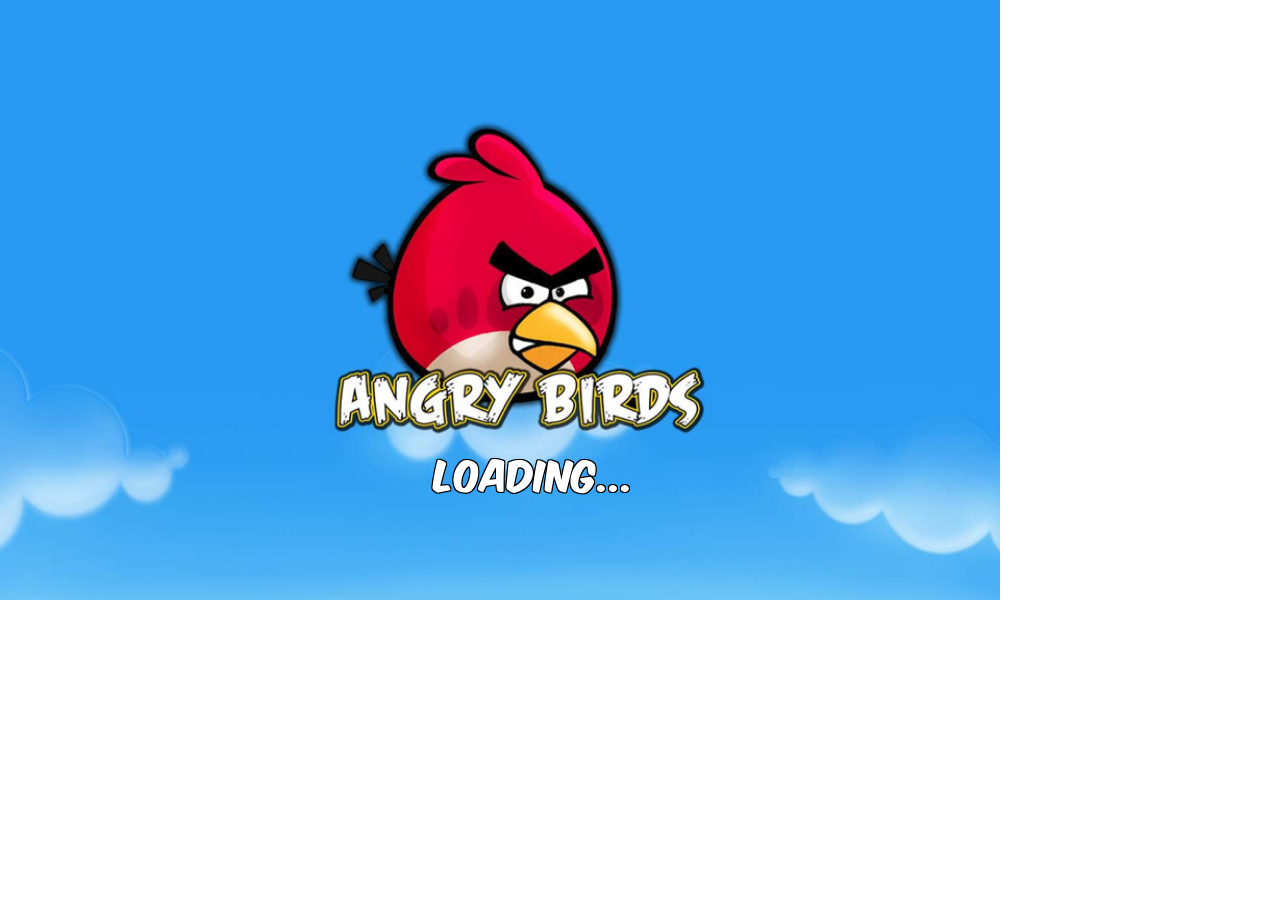
==== index.html @ 9fbab4f7 "Start Panther Pounce from Angry Birds HTML5 base Co-Authored-By: Claude Opus 5.5 <noreply@anthropic." ====
<!DOCTYPE html>
<html>
<head>
<meta name="viewport" content="width=device-width,initial-scale=1.0,maximum-scale=1.0,user-scalable=0">
<title>Angry Birds HTML5</title>
<script type="text/javascript" src="cocos2d.js"></script>
<link rel="stylesheet" type="text/css" href="style.css" />
</head>
<body>
<div id="main_div">
  <div id="frontpage_div">
    <div id="play_button">LOADING...</div>
  </div>

  <div id="level_select_div"></div>

  <div id="game_div">
    <canvas id="viewport" width="2400px" height="600px"></canvas>
    <div id="score_div"></div>
    <div id="smoke_div"></div>
    <div id="win_popup">
      <div id="win_popup_inner" class="popup_inner"></div>
      <div id="button_level_select" onclick="show_level_select();"></div>
      <div id="button_game_init" onclick="game.init();"></div>
      <div id="button_level_up" onclick="level_up();"></div>
    </div>

    <div id="lose_popup">
      <div id="lose_popup_inner" class="popup_inner"></div>
      <div id="button_level_select_2" onclick="show_level_select();"></div>
      <div id="button_game_init_2" onclick="game.init();"></div>
    </div>
  </div>

  <div id="preload_div" style="position:absolute;top:120px;left:0px;width:300px;height:250px;z-index:2;"></div>
</div>

<div id="overlay"></div>
</body>
</html>
---- style.css ----
*
{
margin:0;
padding:0;
}

@font-face
{
font-family: "komika";
src: url("sprites/komika.ttf");
}

@media (orientation: portrait)
{ /* tablet and smaller */
#overlay
	{
	position: absolute;
	z-index: 9999;
	width: 100%;
	height:100%;
	top: 0;
	bottom: 0;
	content: "";
	background: #212121 url(sprites/turndevice.png) 0 0 no-repeat;
	background-size: 100% auto;
	}
}

body
{
//width:1000px;
//height:600px;
cursor: url('sprites/cursor_open.cur'), auto !important;
color:#fff;
text-shadow:-1px -1px 0 #000,1px -1px 0 #000,-1px 1px 0 #000,1px 1px 0 #000;
-ms-filter: progid:DXImageTransform.Microsoft.DropShadow(OffX=1, OffY=1, Color=#000);
font-family:komika;
overflow:hidden;
}

#main_div
{
position:absolute;
width:1000px;
height:600px;
overflow:hidden;
transform-origin:0px 0px;
}

.test
{
cursor: url('sprites/cursor_open.cur'), auto !important;
}

#score_div
{
position:absolute;
top:4px;
left:850px;
font-size:28px;
}

#win_popup
{
position:absolute;
top:100px;
left:500px;
margin-left:-272px;
width:545px;
height:298px;
background-image:url(sprites/win_popup.png);
display:none;
}

#lose_popup
{
position:absolute;
top:100px;
left:500px;
margin-left:-272px;
width:541px;
height:298px;
background-image:url(sprites/lose_popup.png);
display:none;
}

.popup_inner
{
position:absolute;
top:27px;
left:10px;
width:520px;
height:200px;
text-align:center;
font-size:33px;
}

#level_select_div td
{
border:3px solid #fbbd3b;
border-radius:4px;
width:120px;
height:120px;
font-size:24px;
text-align:center;
}

#smoke_div
{
position:absolute;
width:32px;
height:32px;
background-image:url(sprites/smoke_big.png);
display:none;
}

#frontpage_div
{
position:absolute;z-index:2;width:1000px;height:600px;background-image:url(sprites/logo.jpg);background-size:100% 100%;
}

#play_button
{
position:absolute;top:440px;left:435px;width:168px;height:82px;font-size:37px;text-align:center;
}

#level_select_div
{
position:absolute;top:30px;left:30px;width:940px;height:520px;border:5px solid #fbbd3b;border-radius:16px;background:#62d4bb;font-size:30px;z-index:3;display:none;
}

#game_div
{
width:1000px;height:600px;background-image:url(sprites/bg.png);background-position:-111px 0px;
}

#viewport
{
margin-left:0px;
}

#button_level_select
{
position:absolute;top:206px;left:65px;width:100px;height:94px;
}

#button_game_init
{
position:absolute;top:206px;left:219px;width:100px;height:94px;
}

#button_level_up
{
position:absolute;top:206px;left:374px;width:100px;height:94px;
}

#button_level_select_2
{
position:absolute;top:206px;left:163px;width:100px;height:94px;
}

#button_game_init_2
{
position:absolute;top:206px;left:317px;width:100px;height:94px;
}

#moregames
{
position:absolute;top:0px;left:442px;background:#9f0;font-size:17px;border-radius:6px;border:2px solid #000;padding:0px 10px 0px 10px;cursor:pointer;color:#fff;z-index:5;
}
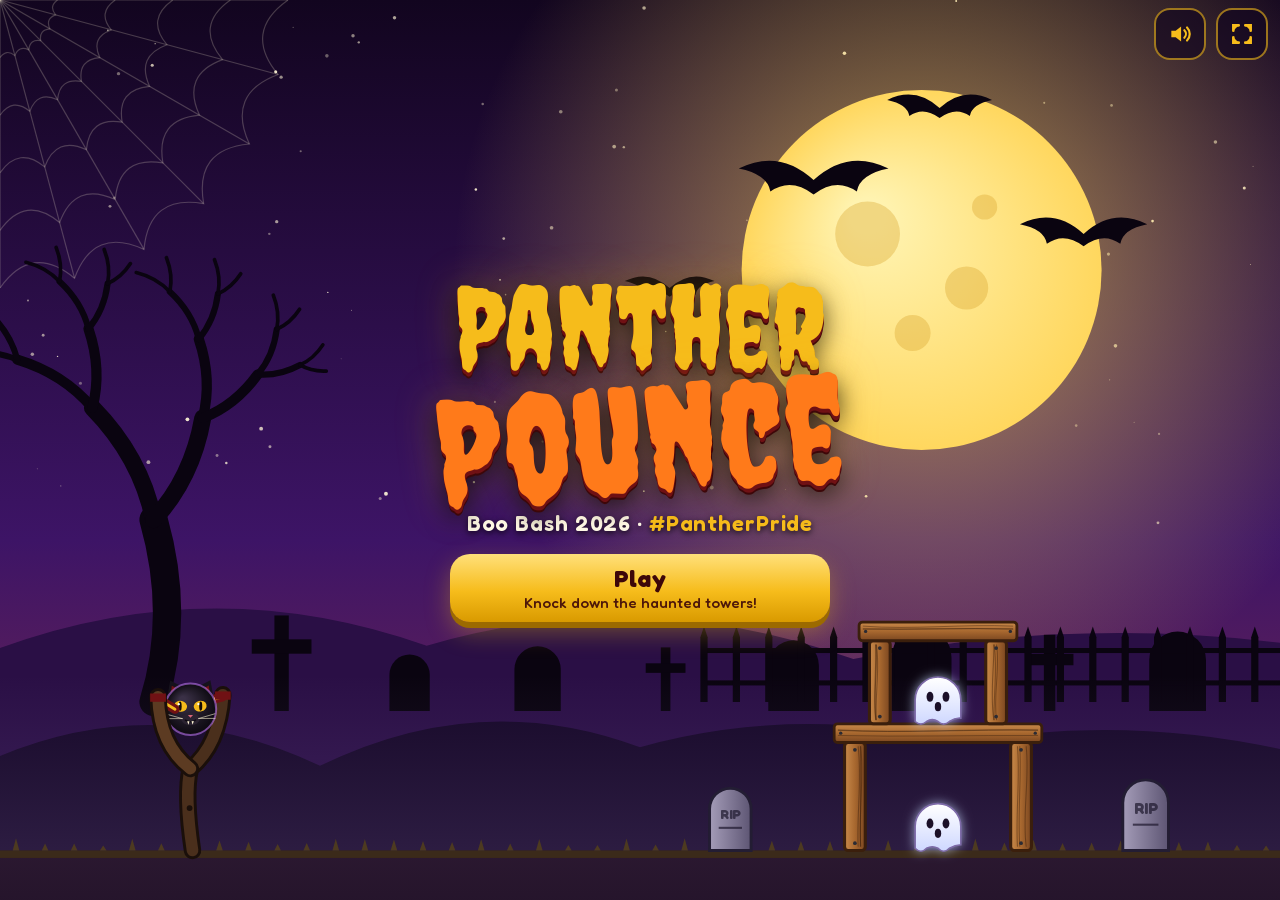
==== commit bff24f28: "Rebuild Panther Pounce on Canvas 2D and Planck.js Replace the cocos2d-html5 v2.0.0 / Box2DWeb Angry " ====
--- a/index.html
+++ b/index.html
@@ -1,40 +1,129 @@
 <!DOCTYPE html>
-<html>
+<html lang="en">
 <head>
-<meta name="viewport" content="width=device-width,initial-scale=1.0,maximum-scale=1.0,user-scalable=0">
-<title>Angry Birds HTML5</title>
-<script type="text/javascript" src="cocos2d.js"></script>
-<link rel="stylesheet" type="text/css" href="style.css" />
+  <meta charset="utf-8">
+  <!-- viewport-fit=cover lets the game use the whole screen on phones with a notch. -->
+  <meta name="viewport" content="width=device-width, initial-scale=1, maximum-scale=1, user-scalable=no, viewport-fit=cover">
+  <title>Panther Pounce</title>
+  <meta name="description" content="Panther Pounce: a Halloween slingshot game for the GHCDS Boo Bash.">
+  <meta name="theme-color" content="#12051f">
+
+  <!-- "Add to Home Screen" support. iPhones don't allow the fullscreen
+       button, so this is how the game goes full screen there. -->
+  <meta name="mobile-web-app-capable" content="yes">
+  <meta name="apple-mobile-web-app-capable" content="yes">
+  <meta name="apple-mobile-web-app-status-bar-style" content="black-translucent">
+  <meta name="apple-mobile-web-app-title" content="Panther Pounce">
+  <link rel="icon" href="data:,">
+
+  <!-- Fonts are bundled so the game works with no internet. -->
+  <link rel="preload" href="assets/fonts/creepster-latin.woff2" as="font" type="font/woff2" crossorigin>
+  <link rel="preload" href="assets/fonts/fredoka-latin-variable.woff2" as="font" type="font/woff2" crossorigin>
+  <link rel="stylesheet" href="src/styles.css">
+
+  <!-- All paths are relative (no leading "/"), so the game works from any
+       folder on any website, like thinkinbits.site/panther-pounce/. -->
+  <script type="module" src="src/main.js"></script>
 </head>
 <body>
-<div id="main_div">
-  <div id="frontpage_div">
-    <div id="play_button">LOADING...</div>
-  </div>
+  <canvas id="game" aria-label="Game area: drag back to aim the panther, let go to launch"></canvas>
 
-  <div id="level_select_div"></div>
+  <div id="ui">
+    <!-- In-game heads-up display. -->
+    <header class="hud" id="hud" hidden>
+      <div class="hud-left">
+        <span class="hud-level" id="hud-level"></span>
+        <span class="hud-score" id="hud-score" aria-live="off">0</span>
+      </div>
+      <div class="hud-panthers" id="hud-panthers" role="img"></div>
+      <button class="icon-button" data-action="pause" aria-label="Pause">
+        <svg viewBox="0 0 24 24" aria-hidden="true"><rect x="6" y="5" width="4" height="14" rx="1"/><rect x="14" y="5" width="4" height="14" rx="1"/></svg>
+      </button>
+    </header>
 
-  <div id="game_div">
-    <canvas id="viewport" width="2400px" height="600px"></canvas>
-    <div id="score_div"></div>
-    <div id="smoke_div"></div>
-    <div id="win_popup">
-      <div id="win_popup_inner" class="popup_inner"></div>
-      <div id="button_level_select" onclick="show_level_select();"></div>
-      <div id="button_game_init" onclick="game.init();"></div>
-      <div id="button_level_up" onclick="level_up();"></div>
-    </div>
+    <section class="screen active" id="screen-loading" aria-label="Loading">
+      <p class="loading-text">Waking the panther…</p>
+    </section>
 
-    <div id="lose_popup">
-      <div id="lose_popup_inner" class="popup_inner"></div>
-      <div id="button_level_select_2" onclick="show_level_select();"></div>
-      <div id="button_game_init_2" onclick="game.init();"></div>
+    <section class="screen" id="screen-title" aria-label="Title">
+      <div class="panel title-panel">
+        <h1 class="logo">
+          <span class="logo-top">Panther</span>
+          <span class="logo-bottom">Pounce</span>
+        </h1>
+        <p class="tagline">Boo Bash 2026 · <span class="gold">#PantherPride</span></p>
+        <div class="menu">
+          <button class="button button-primary" data-action="show-levels">
+            <span class="button-title">Play</span>
+            <span class="button-sub">Knock down the haunted towers!</span>
+          </button>
+        </div>
+        <p class="hint" id="ios-hint" hidden>Tip: tap Share → “Add to Home Screen” to play full screen.</p>
+      </div>
+    </section>
+
+    <section class="screen" id="screen-levels" aria-label="Choose a level">
+      <div class="panel levels-panel">
+        <h2 class="screen-title">Choose a level</h2>
+        <div class="level-grid" id="level-grid"></div>
+        <div class="menu menu-row">
+          <button class="button button-secondary" data-action="menu"><span class="button-title">Back</span></button>
+        </div>
+      </div>
+    </section>
+
+    <section class="screen" id="screen-pause" aria-label="Paused">
+      <div class="panel">
+        <h2 class="screen-title">Paused</h2>
+        <div class="menu">
+          <button class="button button-primary" data-action="resume"><span class="button-title">Resume</span></button>
+          <button class="button button-secondary" data-action="retry"><span class="button-title">Restart level</span></button>
+          <button class="button button-secondary" data-action="menu"><span class="button-title">Quit to menu</span></button>
+        </div>
+      </div>
+    </section>
+
+    <section class="screen" id="screen-result" aria-label="Results">
+      <div class="panel results-panel">
+        <h2 class="screen-title" id="result-title">Level Cleared!</h2>
+        <p class="results-reason" id="result-reason"></p>
+        <div class="result-stars" id="result-stars"></div>
+        <div class="results-score">
+          <span class="results-label">Score</span>
+          <span class="results-value" id="result-score">0</span>
+          <span class="new-best" id="result-new-best" hidden>New best!</span>
+        </div>
+        <dl class="stats" id="result-stats"></dl>
+        <div class="menu">
+          <button class="button button-primary" id="result-next" data-action="next"><span class="button-title">Next level</span></button>
+          <button class="button button-secondary" id="result-retry" data-action="retry"><span class="button-title">Play again</span></button>
+          <button class="button button-secondary" data-action="show-levels"><span class="button-title">Levels</span></button>
+        </div>
+      </div>
+    </section>
+
+    <!-- Always-visible corner buttons. -->
+    <div class="corner-buttons">
+      <button class="icon-button" id="mute-button" aria-label="Mute sound" aria-pressed="false">
+        <svg class="icon-sound-on" viewBox="0 0 24 24" aria-hidden="true"><path d="M4 9h4l5-4v14l-5-4H4z"/><path d="M16 8.5a5 5 0 0 1 0 7M18.5 6a8.5 8.5 0 0 1 0 12" fill="none" stroke="currentColor" stroke-width="2" stroke-linecap="round"/></svg>
+        <svg class="icon-sound-off" viewBox="0 0 24 24" aria-hidden="true"><path d="M4 9h4l5-4v14l-5-4H4z"/><path d="M16 9l6 6M22 9l-6 6" fill="none" stroke="currentColor" stroke-width="2" stroke-linecap="round"/></svg>
+      </button>
+      <button class="icon-button" id="fullscreen-button" aria-label="Full screen" hidden>
+        <svg viewBox="0 0 24 24" aria-hidden="true" fill="none" stroke="currentColor" stroke-width="2.4" stroke-linecap="round"><path d="M4 9V4h5M20 9V4h-5M4 15v5h5M20 15v5h-5"/></svg>
+      </button>
     </div>
   </div>
 
-  <div id="preload_div" style="position:absolute;top:120px;left:0px;width:300px;height:250px;z-index:2;"></div>
-</div>
+  <!-- Shown on phones and tablets held upright. The game is played sideways. -->
+  <div id="rotate-prompt" aria-live="polite">
+    <svg class="rotate-icon" viewBox="0 0 120 120" aria-hidden="true">
+      <rect class="rotate-phone" x="38" y="18" width="44" height="84" rx="8"/>
+      <path class="rotate-arrow" d="M96 44a40 40 0 0 1 0 32M92 74l4 6 6-4"/>
+    </svg>
+    <p class="rotate-title">Turn your device sideways</p>
+    <p class="rotate-sub">Panther Pounce is played in landscape.</p>
+  </div>
 
-<div id="overlay"></div>
+  <noscript><p class="noscript">Panther Pounce needs JavaScript turned on.</p></noscript>
 </body>
 </html>
--- a/src/styles.css
+++ b/src/styles.css
@@ -0,0 +1,536 @@
+/* =============================================================================
+   Panther Pounce styles
+   The game itself is drawn on the <canvas>. These styles are for the menus
+   and the score bar that sit on top of it.
+   Colors match THEME in config.js (and the other Panther Arcade games).
+   If you change one, change both.
+   ============================================================================= */
+
+@font-face {
+  font-family: 'Creepster';
+  src: url('../assets/fonts/creepster-latin.woff2') format('woff2');
+  font-weight: 400;
+  font-display: swap;
+}
+@font-face {
+  font-family: 'Fredoka';
+  src: url('../assets/fonts/fredoka-latin-variable.woff2') format('woff2');
+  font-weight: 300 700;
+  font-display: swap;
+}
+
+:root {
+  --gold: #F6BC1B;
+  --gold-light: #ffe07a;
+  --maroon: #701114;
+  --maroon-dark: #3d0709;
+  --charcoal: #58595B;
+  --night: #12051f;
+  --purple: #3d1466;
+  --purple-light: #7b3fc4;
+  --pumpkin: #ff7a1a;
+  --danger: #ff2d3d;
+  --text: #fff8e7;
+
+  --display-font: 'Creepster', Impact, fantasy;
+  --ui-font: 'Fredoka', 'Trebuchet MS', system-ui, sans-serif;
+
+  /* Space for phone notches and rounded corners. */
+  --safe-top: env(safe-area-inset-top, 0px);
+  --safe-right: env(safe-area-inset-right, 0px);
+  --safe-bottom: env(safe-area-inset-bottom, 0px);
+  --safe-left: env(safe-area-inset-left, 0px);
+}
+
+* { box-sizing: border-box; }
+
+html, body {
+  margin: 0;
+  height: 100%;
+  overflow: hidden;
+  background: var(--night);
+  color: var(--text);
+  font-family: var(--ui-font);
+  /* Stop the page from scrolling, zooming, selecting text or showing the
+     iOS tap highlight while kids drag the slingshot. */
+  touch-action: none;
+  overscroll-behavior: none;
+  user-select: none;
+  -webkit-user-select: none;
+  -webkit-touch-callout: none;
+  -webkit-tap-highlight-color: transparent;
+}
+
+body {
+  /* 100dvh is the real visible height on phones (not counting the address
+     bar). Older browsers that don't know dvh use 100vh. */
+  height: 100vh;
+  height: 100dvh;
+}
+
+#game {
+  position: fixed;
+  inset: 0;
+  width: 100%;
+  height: 100%;
+  display: block;
+  touch-action: none;
+  cursor: grab;
+}
+#game:active { cursor: grabbing; }
+
+/* The UI layer covers the screen but lets drags fall through to the canvas.
+   Only the actual buttons and panels catch taps. */
+#ui {
+  position: fixed;
+  inset: 0;
+  pointer-events: none;
+}
+
+button {
+  font: inherit;
+  color: inherit;
+  pointer-events: auto;
+  cursor: pointer;
+  touch-action: manipulation;
+}
+
+[hidden] { display: none !important; }
+
+.gold { color: var(--gold); }
+
+/* --- Screens ---------------------------------------------------------------- */
+
+.screen {
+  position: absolute;
+  inset: 0;
+  display: flex;
+  flex-direction: column;
+  align-items: center;
+  justify-content: center;
+  padding: calc(12px + var(--safe-top)) calc(16px + var(--safe-right)) calc(12px + var(--safe-bottom)) calc(16px + var(--safe-left));
+  opacity: 0;
+  visibility: hidden;
+  transform: scale(0.94);
+  transition: opacity 0.35s ease, transform 0.45s cubic-bezier(0.2, 1.4, 0.4, 1), visibility 0s linear 0.35s;
+}
+
+.screen.active {
+  opacity: 1;
+  visibility: visible;
+  transform: none;
+  transition: opacity 0.35s ease, transform 0.45s cubic-bezier(0.2, 1.4, 0.4, 1), visibility 0s;
+}
+
+/* Darken the game behind menus (but not the title, which shows it off). */
+#screen-levels, #screen-pause, #screen-result {
+  background: radial-gradient(ellipse at center, rgba(18, 5, 31, 0.35), rgba(18, 5, 31, 0.75));
+}
+.screen.active#screen-levels, .screen.active#screen-pause, .screen.active#screen-result { pointer-events: auto; }
+
+.panel {
+  pointer-events: auto;
+  width: min(92vw, 460px);
+  max-height: 100%;
+  overflow-y: auto;
+  padding: 20px 22px;
+  border-radius: 28px;
+  background: linear-gradient(160deg, rgba(61, 20, 102, 0.88), rgba(18, 5, 31, 0.94));
+  border: 2px solid rgba(246, 188, 27, 0.55);
+  box-shadow: 0 20px 60px rgba(0, 0, 0, 0.55), inset 0 1px 0 rgba(255, 255, 255, 0.12);
+  text-align: center;
+}
+
+/* The title floats over the scene. */
+.title-panel {
+  background: transparent;
+  border: none;
+  box-shadow: none;
+  pointer-events: none;
+  overflow: visible;
+}
+.title-panel .menu { pointer-events: auto; }
+
+.loading-text {
+  font-size: 22px;
+  font-weight: 600;
+  color: var(--gold);
+  animation: pulse-fade 1s ease-in-out infinite alternate;
+}
+@keyframes pulse-fade { from { opacity: 0.5; } to { opacity: 1; } }
+
+/* --- Logo ------------------------------------------------------------------- */
+
+.logo {
+  margin: 0 0 6px;
+  font-family: var(--display-font);
+  font-weight: 400;
+  line-height: 0.85;
+  letter-spacing: 0.02em;
+  display: flex;
+  flex-direction: column;
+  align-items: center;
+}
+
+.logo-top,
+.logo-bottom {
+  display: block;
+  color: var(--gold);
+  /* Layered shadows: maroon "3D" edge, then a dark drop shadow. */
+  text-shadow:
+    0 2px 0 var(--maroon),
+    0 4px 0 var(--maroon),
+    0 6px 0 var(--maroon-dark),
+    0 10px 24px rgba(0, 0, 0, 0.7),
+    0 0 40px rgba(246, 188, 27, 0.35);
+}
+
+.logo-top { font-size: clamp(48px, 13vmin, 116px); }
+.logo-bottom {
+  font-size: clamp(60px, 17vmin, 148px);
+  color: var(--pumpkin);
+  transform: rotate(-4deg);
+  animation: logo-pounce 2.4s cubic-bezier(0.3, 0, 0.3, 1) infinite;
+}
+
+/* A little crouch-and-pounce hop. */
+@keyframes logo-pounce {
+  0%, 60%, 100% { transform: rotate(-4deg) translateY(0) scale(1, 1); }
+  70% { transform: rotate(-4deg) translateY(4px) scale(1.04, 0.94); }
+  80% { transform: rotate(-6deg) translateY(-14px) scale(0.97, 1.04); }
+  90% { transform: rotate(-3deg) translateY(0) scale(1.02, 0.98); }
+}
+
+.tagline {
+  margin: 8px 0 18px;
+  font-size: clamp(16px, 3vmin, 22px);
+  font-weight: 600;
+  letter-spacing: 0.04em;
+  text-shadow: 0 2px 6px rgba(0, 0, 0, 0.8);
+}
+
+/* --- Buttons ---------------------------------------------------------------- */
+
+.menu {
+  display: flex;
+  flex-direction: column;
+  gap: 12px;
+  width: 100%;
+  max-width: 380px;
+  margin: 0 auto;
+}
+
+.menu-row { margin-top: 14px; }
+
+.button {
+  display: flex;
+  flex-direction: column;
+  align-items: center;
+  justify-content: center;
+  min-height: 60px; /* big targets for small fingers */
+  padding: 10px 20px;
+  border-radius: 20px;
+  border: none;
+  transition: transform 0.12s ease, box-shadow 0.12s ease, filter 0.12s ease;
+}
+
+.button:active { transform: translateY(3px) scale(0.98); }
+.button:focus-visible { outline: 4px solid #fff; outline-offset: 3px; }
+
+.button-title {
+  font-size: 24px;
+  font-weight: 700;
+  letter-spacing: 0.02em;
+}
+
+.button-sub {
+  font-size: 15px;
+  font-weight: 500;
+  opacity: 0.9;
+}
+
+.button-primary {
+  color: var(--maroon-dark);
+  background: linear-gradient(180deg, var(--gold-light), var(--gold) 55%, #d99a00);
+  box-shadow: 0 6px 0 #9c6a00, 0 10px 24px rgba(246, 188, 27, 0.35);
+}
+.button-primary:active { box-shadow: 0 3px 0 #9c6a00, 0 6px 16px rgba(246, 188, 27, 0.3); }
+
+.button-secondary {
+  color: var(--text);
+  background: linear-gradient(180deg, rgba(123, 63, 196, 0.9), rgba(61, 20, 102, 0.95));
+  box-shadow: 0 6px 0 #22093d, inset 0 0 0 2px rgba(246, 188, 27, 0.5);
+}
+.button-secondary:active { box-shadow: 0 3px 0 #22093d, inset 0 0 0 2px rgba(246, 188, 27, 0.5); }
+
+.icon-button {
+  width: 52px;
+  height: 52px;
+  display: grid;
+  place-items: center;
+  border-radius: 16px;
+  border: 2px solid rgba(246, 188, 27, 0.6);
+  background: rgba(18, 5, 31, 0.65);
+  color: var(--gold);
+}
+.icon-button svg { width: 26px; height: 26px; fill: currentColor; }
+.icon-button:active { transform: scale(0.94); }
+.icon-button:focus-visible { outline: 3px solid #fff; outline-offset: 2px; }
+
+#mute-button .icon-sound-off { display: none; }
+#mute-button[aria-pressed='true'] .icon-sound-on { display: none; }
+#mute-button[aria-pressed='true'] .icon-sound-off { display: block; }
+
+/* Mute and fullscreen sit top-right, in the sky, so they never cover the
+   structure. During play they slide left to make room for the pause button. */
+.corner-buttons {
+  position: absolute;
+  top: calc(8px + var(--safe-top));
+  right: calc(12px + var(--safe-right));
+  display: flex;
+  gap: 10px;
+  transition: right 0.3s ease;
+}
+.in-game .corner-buttons { right: calc(12px + 52px + 10px + var(--safe-right)); }
+
+.hint {
+  margin: 10px auto 0;
+  max-width: 320px;
+  font-size: 14px;
+  opacity: 0.85;
+  text-shadow: 0 2px 6px rgba(0, 0, 0, 0.9);
+}
+
+/* --- HUD -------------------------------------------------------------------- */
+
+.hud {
+  position: absolute;
+  top: calc(8px + var(--safe-top));
+  left: calc(12px + var(--safe-left));
+  right: calc(12px + var(--safe-right));
+  display: grid;
+  grid-template-columns: 1fr auto 1fr;
+  align-items: start;
+}
+
+.hud .icon-button { justify-self: end; }
+
+.hud-left {
+  display: flex;
+  flex-direction: column;
+  line-height: 1;
+  text-shadow: 0 3px 0 var(--maroon-dark), 0 4px 12px rgba(0, 0, 0, 0.8);
+}
+.hud-level {
+  font-size: 15px;
+  font-weight: 600;
+  letter-spacing: 0.04em;
+  opacity: 0.9;
+}
+.hud-score {
+  font-size: clamp(28px, 6vmin, 48px);
+  font-weight: 700;
+  color: var(--gold);
+  font-variant-numeric: tabular-nums;
+}
+
+.hud-panthers {
+  display: flex;
+  gap: 6px;
+  padding: 6px 12px;
+  border-radius: 999px;
+  background: rgba(18, 5, 31, 0.6);
+  border: 2px solid rgba(246, 188, 27, 0.5);
+}
+.paw svg {
+  display: block;
+  width: clamp(24px, 5vmin, 34px);
+  height: clamp(24px, 5vmin, 34px);
+  fill: var(--gold);
+  filter: drop-shadow(0 2px 2px rgba(0, 0, 0, 0.6));
+  transition: transform 0.3s ease, opacity 0.3s ease;
+}
+/* A used panther is a faded outline, not just a different color. */
+.paw.used svg {
+  fill: none;
+  stroke: rgba(255, 255, 255, 0.45);
+  stroke-width: 1.2;
+  transform: scale(0.8);
+  filter: none;
+}
+
+/* --- Level select ----------------------------------------------------------- */
+
+.levels-panel { width: min(94vw, 720px); }
+
+.level-grid {
+  display: grid;
+  grid-template-columns: repeat(auto-fill, minmax(118px, 1fr));
+  gap: 12px;
+  margin-top: 12px;
+}
+
+.level-card {
+  display: flex;
+  flex-direction: column;
+  align-items: center;
+  gap: 4px;
+  min-height: 112px;
+  padding: 10px 6px;
+  border-radius: 18px;
+  border: 2px solid rgba(246, 188, 27, 0.6);
+  background: linear-gradient(180deg, rgba(123, 63, 196, 0.55), rgba(18, 5, 31, 0.8));
+  transition: transform 0.12s ease;
+}
+.level-card:active { transform: scale(0.96); }
+.level-card:focus-visible { outline: 3px solid #fff; outline-offset: 2px; }
+.level-card:disabled { opacity: 0.45; cursor: not-allowed; border-style: dashed; }
+
+.level-number {
+  font-family: var(--display-font);
+  font-size: 38px;
+  line-height: 1;
+  color: var(--gold);
+  text-shadow: 0 3px 0 var(--maroon);
+}
+.level-name { font-size: 14px; font-weight: 600; line-height: 1.15; }
+.lock { width: 32px; height: 32px; fill: rgba(255, 255, 255, 0.7); }
+
+/* Stars: an earned star is filled gold, a missing one is an outline. */
+.star { fill: none; stroke: rgba(255, 255, 255, 0.5); stroke-width: 1.6; stroke-linejoin: round; }
+.star.earned { fill: var(--gold); stroke: var(--maroon); }
+.star-small { width: 20px; height: 20px; }
+.star-big { width: clamp(44px, 11vmin, 64px); height: clamp(44px, 11vmin, 64px); }
+.result-stars .star.earned { animation: star-pop 0.45s cubic-bezier(0.2, 1.6, 0.4, 1) both; }
+.result-stars .star-big:nth-child(2) { transform: translateY(-10px); }
+
+@keyframes star-pop {
+  from { transform: scale(0) rotate(-60deg); }
+  to { transform: scale(1) rotate(0); }
+}
+.result-stars .star-big:nth-child(2).earned { animation-name: star-pop-middle; }
+@keyframes star-pop-middle {
+  from { transform: translateY(-10px) scale(0) rotate(-60deg); }
+  to { transform: translateY(-10px) scale(1) rotate(0); }
+}
+
+/* --- Pause and results ------------------------------------------------------ */
+
+.screen-title {
+  margin: 0 0 6px;
+  font-family: var(--display-font);
+  font-weight: 400;
+  font-size: clamp(40px, 10vmin, 68px);
+  line-height: 1;
+  color: var(--pumpkin);
+  text-shadow: 0 3px 0 var(--maroon), 0 6px 18px rgba(0, 0, 0, 0.7);
+}
+
+.results-reason {
+  margin: 0 0 8px;
+  font-size: 17px;
+  opacity: 0.9;
+}
+
+.result-stars { display: flex; justify-content: center; gap: 6px; min-height: 8px; }
+
+.results-score {
+  display: flex;
+  flex-direction: column;
+  align-items: center;
+  margin: 6px 0 10px;
+}
+.results-label {
+  font-size: 14px;
+  text-transform: uppercase;
+  letter-spacing: 0.14em;
+  opacity: 0.85;
+}
+.results-value {
+  font-size: clamp(44px, 11vmin, 76px);
+  font-weight: 700;
+  line-height: 1;
+  color: var(--gold);
+  text-shadow: 0 4px 0 var(--maroon), 0 8px 20px rgba(0, 0, 0, 0.6);
+  font-variant-numeric: tabular-nums;
+}
+.new-best {
+  margin-top: 8px;
+  padding: 4px 14px;
+  border-radius: 999px;
+  background: var(--pumpkin);
+  color: var(--maroon-dark);
+  font-weight: 700;
+  animation: pulse 0.6s ease-in-out infinite alternate;
+}
+@keyframes pulse { to { transform: scale(1.08); } }
+
+.stats {
+  display: flex;
+  justify-content: center;
+  gap: 16px;
+  margin: 0 0 14px;
+}
+.stats div { display: flex; flex-direction: column; }
+.stats dt { font-size: 13px; opacity: 0.8; }
+.stats dd { margin: 0; font-size: 19px; font-weight: 700; font-variant-numeric: tabular-nums; }
+
+/* On short landscape phones, lay the result buttons side by side. */
+@media (max-height: 500px) {
+  .results-panel .menu, .screen#screen-pause .menu { flex-direction: row; max-width: none; }
+  .results-panel .menu .button, .screen#screen-pause .menu .button { flex: 1; min-height: 52px; padding: 8px 10px; }
+  .button-title { font-size: 20px; }
+  .panel { padding: 14px 18px; }
+  .results-panel { width: min(94vw, 600px); }
+  .levels-panel { width: min(96vw, 820px); }
+  .level-grid { grid-template-columns: repeat(auto-fill, minmax(104px, 1fr)); gap: 8px; }
+  .level-card { min-height: 92px; padding: 6px; }
+}
+
+/* --- Rotate prompt ------------------------------------------------------------ */
+
+#rotate-prompt {
+  position: fixed;
+  inset: 0;
+  z-index: 10;
+  display: none;
+  flex-direction: column;
+  align-items: center;
+  justify-content: center;
+  padding: 24px;
+  text-align: center;
+  background: radial-gradient(circle at 50% 35%, #3d1466, var(--night) 70%);
+}
+@media (orientation: portrait) and (pointer: coarse) {
+  #rotate-prompt { display: flex; }
+}
+.rotate-icon { width: 140px; height: 140px; }
+.rotate-phone {
+  fill: rgba(18, 5, 31, 0.8);
+  stroke: var(--gold);
+  stroke-width: 5;
+  transform-origin: 60px 60px;
+  animation: rotate-phone 2.4s ease-in-out infinite;
+}
+.rotate-arrow { fill: none; stroke: var(--pumpkin); stroke-width: 5; stroke-linecap: round; stroke-linejoin: round; }
+@keyframes rotate-phone {
+  0%, 25% { transform: rotate(0); }
+  55%, 85% { transform: rotate(-90deg); }
+  100% { transform: rotate(0); }
+}
+.rotate-title {
+  margin: 18px 0 6px;
+  font-family: var(--display-font);
+  font-size: 40px;
+  line-height: 1.05;
+  color: var(--gold);
+  text-shadow: 0 3px 0 var(--maroon);
+}
+.rotate-sub { margin: 0; font-size: 17px; opacity: 0.9; }
+
+.noscript { position: fixed; inset: 0; display: grid; place-items: center; font-size: 20px; }
+
+/* Calmer motion for people who ask their device for it. */
+@media (prefers-reduced-motion: reduce) {
+  *, *::before, *::after { animation-duration: 0.01s !important; animation-iteration-count: 1 !important; transition-duration: 0.01s !important; }
+}
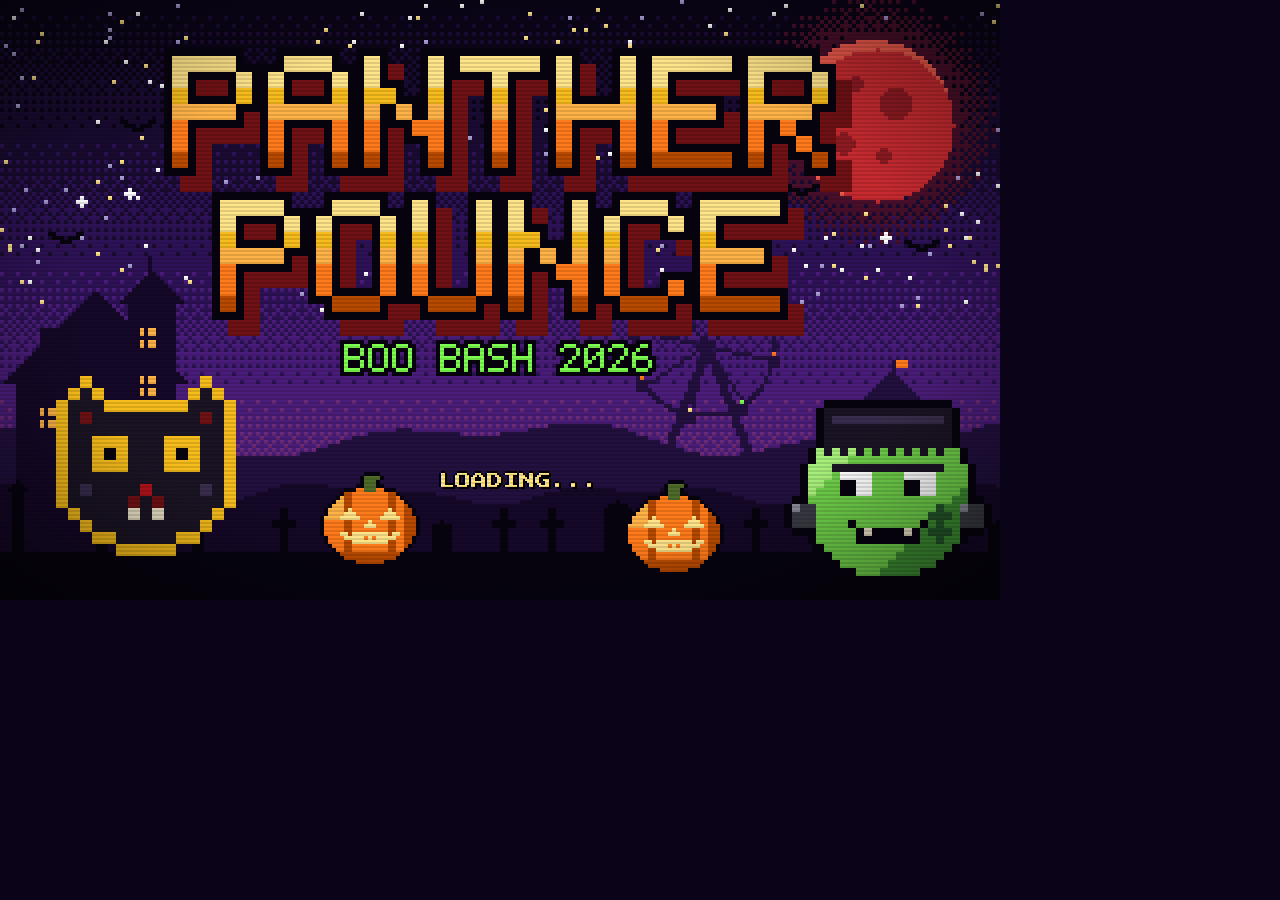
==== commit 3e41d3c2: "LiamMcHaleisthebest" ====
--- a/index.html
+++ b/index.html
@@ -1,129 +1,46 @@
 <!DOCTYPE html>
-<html lang="en">
+<html>
 <head>
-  <meta charset="utf-8">
-  <!-- viewport-fit=cover lets the game use the whole screen on phones with a notch. -->
-  <meta name="viewport" content="width=device-width, initial-scale=1, maximum-scale=1, user-scalable=no, viewport-fit=cover">
-  <title>Panther Pounce</title>
-  <meta name="description" content="Panther Pounce: a Halloween slingshot game for the GHCDS Boo Bash.">
-  <meta name="theme-color" content="#12051f">
-
-  <!-- "Add to Home Screen" support. iPhones don't allow the fullscreen
-       button, so this is how the game goes full screen there. -->
-  <meta name="mobile-web-app-capable" content="yes">
-  <meta name="apple-mobile-web-app-capable" content="yes">
-  <meta name="apple-mobile-web-app-status-bar-style" content="black-translucent">
-  <meta name="apple-mobile-web-app-title" content="Panther Pounce">
-  <link rel="icon" href="data:,">
-
-  <!-- Fonts are bundled so the game works with no internet. -->
-  <link rel="preload" href="assets/fonts/creepster-latin.woff2" as="font" type="font/woff2" crossorigin>
-  <link rel="preload" href="assets/fonts/fredoka-latin-variable.woff2" as="font" type="font/woff2" crossorigin>
-  <link rel="stylesheet" href="src/styles.css">
-
-  <!-- All paths are relative (no leading "/"), so the game works from any
-       folder on any website, like thinkinbits.site/panther-pounce/. -->
-  <script type="module" src="src/main.js"></script>
+<meta name="viewport" content="width=device-width,initial-scale=1.0,maximum-scale=1.0,user-scalable=0">
+<title>Panther Pounce</title>
+<script type="text/javascript" src="cocos2d.js"></script>
+<link rel="stylesheet" type="text/css" href="css/theme.css" />
+<link rel="stylesheet" type="text/css" href="style.css" />
+<script defer src="js/config.js"></script>
+<script defer src="js/core/events.js"></script>
+<script defer src="js/render/parallax.js"></script>
+<script defer src="js/render/spectators.js"></script>
+<script defer src="js/fx/trajectory.js"></script>
 </head>
 <body>
-  <canvas id="game" aria-label="Game area: drag back to aim the panther, let go to launch"></canvas>
+<div id="main_div">
+  <div id="frontpage_div">
+    <div id="play_button">LOADING...</div>
+  </div>
 
-  <div id="ui">
-    <!-- In-game heads-up display. -->
-    <header class="hud" id="hud" hidden>
-      <div class="hud-left">
-        <span class="hud-level" id="hud-level"></span>
-        <span class="hud-score" id="hud-score" aria-live="off">0</span>
-      </div>
-      <div class="hud-panthers" id="hud-panthers" role="img"></div>
-      <button class="icon-button" data-action="pause" aria-label="Pause">
-        <svg viewBox="0 0 24 24" aria-hidden="true"><rect x="6" y="5" width="4" height="14" rx="1"/><rect x="14" y="5" width="4" height="14" rx="1"/></svg>
-      </button>
-    </header>
+  <div id="level_select_div"></div>
 
-    <section class="screen active" id="screen-loading" aria-label="Loading">
-      <p class="loading-text">Waking the panther…</p>
-    </section>
+  <div id="game_div">
+    <canvas id="viewport" width="2400px" height="600px"></canvas>
+    <div id="score_div"></div>
+    <div id="smoke_div"></div>
+    <div id="win_popup">
+      <div id="win_popup_inner" class="popup_inner"></div>
+      <div id="button_level_select" onclick="show_level_select();"></div>
+      <div id="button_game_init" onclick="game.init();"></div>
+      <div id="button_level_up" onclick="level_up();"></div>
+    </div>
 
-    <section class="screen" id="screen-title" aria-label="Title">
-      <div class="panel title-panel">
-        <h1 class="logo">
-          <span class="logo-top">Panther</span>
-          <span class="logo-bottom">Pounce</span>
-        </h1>
-        <p class="tagline">Boo Bash 2026 · <span class="gold">#PantherPride</span></p>
-        <div class="menu">
-          <button class="button button-primary" data-action="show-levels">
-            <span class="button-title">Play</span>
-            <span class="button-sub">Knock down the haunted towers!</span>
-          </button>
-        </div>
-        <p class="hint" id="ios-hint" hidden>Tip: tap Share → “Add to Home Screen” to play full screen.</p>
-      </div>
-    </section>
-
-    <section class="screen" id="screen-levels" aria-label="Choose a level">
-      <div class="panel levels-panel">
-        <h2 class="screen-title">Choose a level</h2>
-        <div class="level-grid" id="level-grid"></div>
-        <div class="menu menu-row">
-          <button class="button button-secondary" data-action="menu"><span class="button-title">Back</span></button>
-        </div>
-      </div>
-    </section>
-
-    <section class="screen" id="screen-pause" aria-label="Paused">
-      <div class="panel">
-        <h2 class="screen-title">Paused</h2>
-        <div class="menu">
-          <button class="button button-primary" data-action="resume"><span class="button-title">Resume</span></button>
-          <button class="button button-secondary" data-action="retry"><span class="button-title">Restart level</span></button>
-          <button class="button button-secondary" data-action="menu"><span class="button-title">Quit to menu</span></button>
-        </div>
-      </div>
-    </section>
-
-    <section class="screen" id="screen-result" aria-label="Results">
-      <div class="panel results-panel">
-        <h2 class="screen-title" id="result-title">Level Cleared!</h2>
-        <p class="results-reason" id="result-reason"></p>
-        <div class="result-stars" id="result-stars"></div>
-        <div class="results-score">
-          <span class="results-label">Score</span>
-          <span class="results-value" id="result-score">0</span>
-          <span class="new-best" id="result-new-best" hidden>New best!</span>
-        </div>
-        <dl class="stats" id="result-stats"></dl>
-        <div class="menu">
-          <button class="button button-primary" id="result-next" data-action="next"><span class="button-title">Next level</span></button>
-          <button class="button button-secondary" id="result-retry" data-action="retry"><span class="button-title">Play again</span></button>
-          <button class="button button-secondary" data-action="show-levels"><span class="button-title">Levels</span></button>
-        </div>
-      </div>
-    </section>
-
-    <!-- Always-visible corner buttons. -->
-    <div class="corner-buttons">
-      <button class="icon-button" id="mute-button" aria-label="Mute sound" aria-pressed="false">
-        <svg class="icon-sound-on" viewBox="0 0 24 24" aria-hidden="true"><path d="M4 9h4l5-4v14l-5-4H4z"/><path d="M16 8.5a5 5 0 0 1 0 7M18.5 6a8.5 8.5 0 0 1 0 12" fill="none" stroke="currentColor" stroke-width="2" stroke-linecap="round"/></svg>
-        <svg class="icon-sound-off" viewBox="0 0 24 24" aria-hidden="true"><path d="M4 9h4l5-4v14l-5-4H4z"/><path d="M16 9l6 6M22 9l-6 6" fill="none" stroke="currentColor" stroke-width="2" stroke-linecap="round"/></svg>
-      </button>
-      <button class="icon-button" id="fullscreen-button" aria-label="Full screen" hidden>
-        <svg viewBox="0 0 24 24" aria-hidden="true" fill="none" stroke="currentColor" stroke-width="2.4" stroke-linecap="round"><path d="M4 9V4h5M20 9V4h-5M4 15v5h5M20 15v5h-5"/></svg>
-      </button>
+    <div id="lose_popup">
+      <div id="lose_popup_inner" class="popup_inner"></div>
+      <div id="button_level_select_2" onclick="show_level_select();"></div>
+      <div id="button_game_init_2" onclick="game.init();"></div>
     </div>
   </div>
 
-  <!-- Shown on phones and tablets held upright. The game is played sideways. -->
-  <div id="rotate-prompt" aria-live="polite">
-    <svg class="rotate-icon" viewBox="0 0 120 120" aria-hidden="true">
-      <rect class="rotate-phone" x="38" y="18" width="44" height="84" rx="8"/>
-      <path class="rotate-arrow" d="M96 44a40 40 0 0 1 0 32M92 74l4 6 6-4"/>
-    </svg>
-    <p class="rotate-title">Turn your device sideways</p>
-    <p class="rotate-sub">Panther Pounce is played in landscape.</p>
-  </div>
+  <div id="preload_div" style="position:absolute;top:120px;left:0px;width:300px;height:250px;z-index:2;"></div>
+</div>
 
-  <noscript><p class="noscript">Panther Pounce needs JavaScript turned on.</p></noscript>
+<div id="overlay"></div>
 </body>
 </html>
--- a/css/theme.css
+++ b/css/theme.css
@@ -0,0 +1,49 @@
+/*
+ * Panther Pounce - Halloween theme: font + color palette.
+ * Load this before style.css. js/render/parallax.js reads these colors
+ * too, so changing a value here also recolors the animated sky.
+ */
+
+@font-face {
+  font-family: "Press Start 2P";
+  src: url("../fonts/PressStart2P-Regular.ttf") format("truetype");
+  font-display: swap;
+}
+
+:root {
+  /* night sky, top to bottom */
+  --pp-ink: #0b0418;
+  --pp-night: #1a0b33;
+  --pp-purple: #2e1257;
+  --pp-violet: #4b1d7a;
+  --pp-plum: #6b2a7a;
+
+  /* panther colors + spooky accents */
+  --pp-gold: #f6bc1b;
+  --pp-gold-hi: #ffe48a;
+  --pp-maroon: #701114;
+  --pp-charcoal: #58595b;
+  --pp-pumpkin: #ff7a1a;
+  --pp-pumpkin-lo: #b84a00;
+  --pp-toxic: #7cff4f;
+  --pp-ghost: #eae6ff;
+  --pp-window: #ffb347;
+
+  /* blood moon. For a golden harvest moon use the values in the comments. */
+  --pp-moon: #c62a2f;        /* #f6bc1b */
+  --pp-moon-hi: #ef5a4c;     /* #ffe48a */
+  --pp-moon-crater: #8e1a22; /* #c98a10 */
+  --pp-moon-glow: #ff3b3b;   /* #ffc94a */
+
+  /* scenery silhouettes, far to near */
+  --pp-sil-far: #22103f;
+  --pp-sil-mid: #150828;
+  --pp-sil-near: #07030f;
+  --pp-fog: #b9a7e6;
+
+  /* easter egg spectators (js/render/spectators.js) */
+  --pp-skin: #f4d2b8;
+  --pp-skin-shade: #cf9677;
+
+  --pp-font: "Press Start 2P", "Courier New", monospace;
+}
--- a/style.css
+++ b/style.css
@@ -0,0 +1,244 @@
+*
+{
+margin:0;
+padding:0;
+}
+
+@media (orientation: portrait)
+{ /* tablet and smaller */
+#overlay
+	{
+	position: absolute;
+	z-index: 9999;
+	width: 100%;
+	height:100%;
+	top: 0;
+	bottom: 0;
+	content: "";
+	background: var(--pp-ink) url(sprites/turndevice.png) center no-repeat;
+	background-size: contain;
+	image-rendering: pixelated;
+	}
+}
+
+body
+{
+//width:1000px;
+//height:600px;
+cursor: url('sprites/cursor_open.cur'), auto !important;
+color:#fff;
+background:var(--pp-ink);
+text-shadow:2px 2px 0 #000,-2px 0 0 #000,0 -2px 0 #000,2px 0 0 #000;
+font-family:var(--pp-font);
+overflow:hidden;
+overscroll-behavior:none;
+}
+
+#main_div
+{
+position:absolute;
+width:1000px;
+height:600px;
+overflow:hidden;
+transform-origin:0px 0px;
+image-rendering:pixelated;
+}
+
+/* Old-TV scanlines + dark corners. Purely decorative, never blocks clicks. */
+#main_div::after
+{
+content:"";
+position:absolute;
+left:0;top:0;width:100%;height:100%;
+z-index:20;
+pointer-events:none;
+background:
+  repeating-linear-gradient(to bottom, rgba(0,0,0,0) 0 2px, rgba(0,0,0,.12) 2px 4px),
+  radial-gradient(ellipse at center, rgba(0,0,0,0) 60%, rgba(0,0,0,.45) 100%);
+}
+
+.test
+{
+cursor: url('sprites/cursor_open.cur'), auto !important;
+}
+
+#score_div
+{
+position:absolute;
+top:12px;
+left:780px;
+width:200px;
+text-align:right;
+font-size:22px;
+color:var(--pp-gold-hi);
+}
+
+#win_popup
+{
+position:absolute;
+top:100px;
+left:500px;
+margin-left:-272px;
+width:545px;
+height:298px;
+background-image:url(sprites/win_popup.png);
+display:none;
+}
+
+#lose_popup
+{
+position:absolute;
+top:100px;
+left:500px;
+margin-left:-272px;
+width:541px;
+height:298px;
+background-image:url(sprites/lose_popup.png);
+display:none;
+}
+
+.popup_inner
+{
+position:absolute;
+top:27px;
+left:10px;
+width:520px;
+height:200px;
+text-align:center;
+font-size:22px;
+line-height:1.7;
+color:var(--pp-gold-hi);
+}
+
+#level_select_div td
+{
+border:4px solid var(--pp-pumpkin);
+background:var(--pp-night);
+box-shadow:inset -4px -4px 0 var(--pp-ink), inset 4px 4px 0 var(--pp-violet);
+width:120px;
+height:120px;
+font-size:24px;
+text-align:center;
+color:var(--pp-gold-hi);
+}
+
+#level_select_div td:hover
+{
+background:var(--pp-violet);
+border-color:var(--pp-gold);
+}
+
+#smoke_div
+{
+position:absolute;
+width:32px;
+height:32px;
+background-image:url(sprites/smoke_big.png);
+display:none;
+}
+
+#frontpage_div
+{
+position:absolute;z-index:2;width:1000px;height:600px;background:var(--pp-ink) url(sprites/title.png) 0 0 / 100% 100% no-repeat;
+}
+
+#play_button
+{
+position:absolute;top:440px;left:435px;width:168px;height:82px;font-size:16px;line-height:82px;text-align:center;color:var(--pp-gold-hi);
+}
+
+#play_button img
+{
+display:block;
+}
+
+#level_select_div
+{
+position:absolute;top:30px;left:30px;width:940px;height:520px;border:6px solid var(--pp-pumpkin);background:var(--pp-purple);box-shadow:inset 0 0 0 6px var(--pp-ink), 0 0 0 6px var(--pp-ink);font-size:24px;z-index:3;display:none;
+}
+
+#game_div
+{
+position:relative;width:1000px;height:600px;background-image:url(sprites/bg.png);background-position:-111px 0px;
+}
+
+/* Animated night sky from js/render/parallax.js (bg.png shows if it can't run) */
+#bg_canvas
+{
+position:absolute;left:0;top:0;width:1000px;height:600px;pointer-events:none;image-rendering:pixelated;
+}
+
+#viewport
+{
+position:relative;
+margin-left:0px;
+/* the game handles every drag itself: no page scrolling, zooming or pull-to-refresh */
+touch-action:none;
+}
+
+/* Aiming arc and other effects, drawn on top of the game (js/fx/) */
+#fx_canvas
+{
+position:absolute;left:0;top:0;width:1000px;height:600px;pointer-events:none;
+}
+
+#aim_toggle
+{
+position:absolute;top:12px;left:12px;
+padding:8px 10px;
+font:12px var(--pp-font);
+color:var(--pp-ink);
+text-shadow:none;
+background:var(--pp-gold);
+border:0;
+box-shadow:0 0 0 3px var(--pp-ink), inset -3px -3px 0 var(--pp-pumpkin-lo);
+cursor:pointer;
+}
+
+#aim_toggle.is-off
+{
+background:var(--pp-charcoal);
+color:var(--pp-ghost);
+box-shadow:0 0 0 3px var(--pp-ink), inset -3px -3px 0 var(--pp-ink);
+}
+
+#aim_toggle:hover
+{
+filter:brightness(1.15);
+}
+
+#aim_toggle:focus-visible
+{
+outline:3px solid var(--pp-toxic);
+outline-offset:3px;
+}
+
+#button_level_select
+{
+position:absolute;top:206px;left:65px;width:100px;height:94px;
+}
+
+#button_game_init
+{
+position:absolute;top:206px;left:219px;width:100px;height:94px;
+}
+
+#button_level_up
+{
+position:absolute;top:206px;left:374px;width:100px;height:94px;
+}
+
+#button_level_select_2
+{
+position:absolute;top:206px;left:163px;width:100px;height:94px;
+}
+
+#button_game_init_2
+{
+position:absolute;top:206px;left:317px;width:100px;height:94px;
+}
+
+#moregames
+{
+position:absolute;top:0px;left:442px;background:#9f0;font-size:17px;border-radius:6px;border:2px solid #000;padding:0px 10px 0px 10px;cursor:pointer;color:#fff;z-index:5;
+}
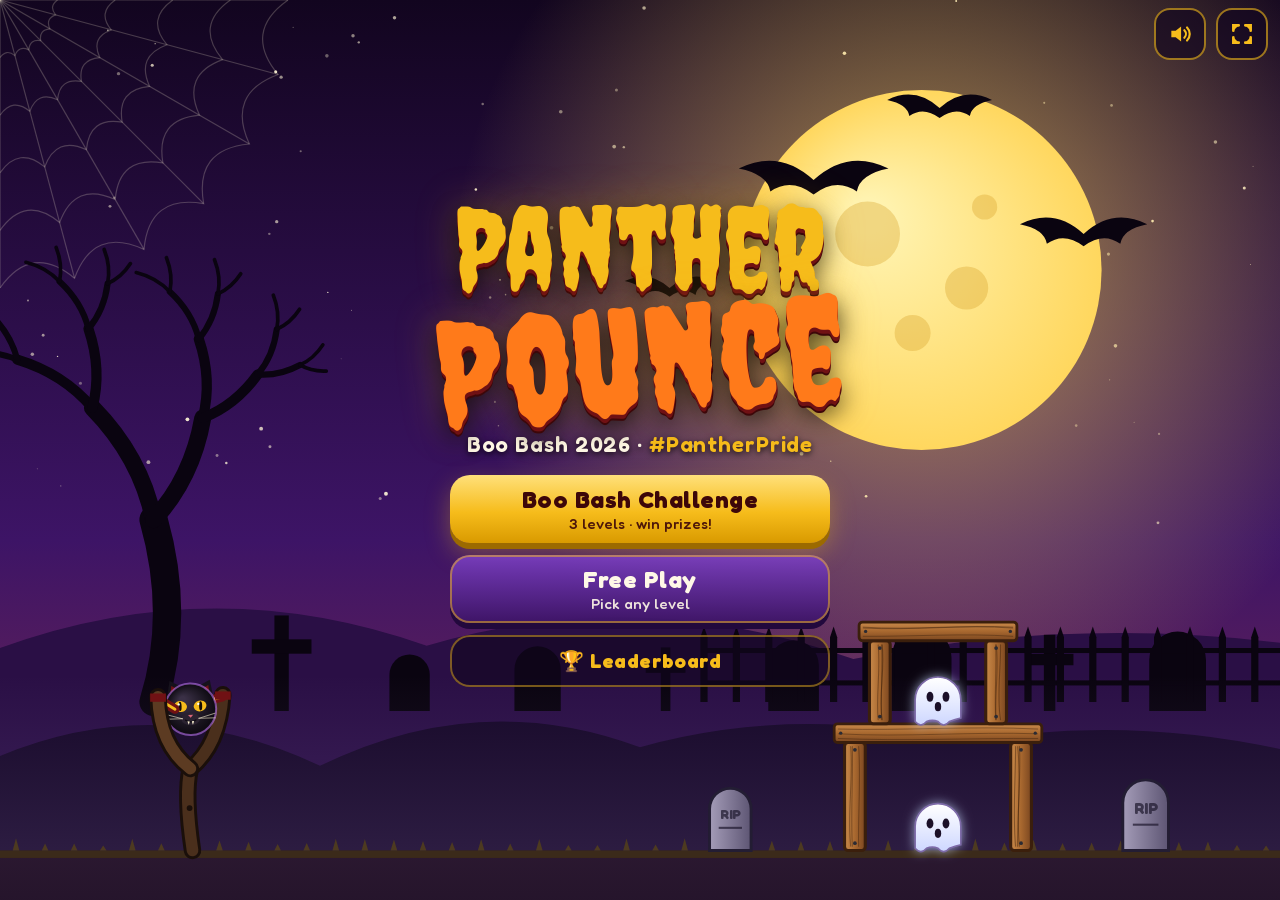
==== commit 8a8c47d8: "Add Boo Bash Challenge, prizes, leaderboard, staff and kiosk modes A fixed three-level challenge run" ====
--- a/index.html
+++ b/index.html
@@ -1,46 +1,328 @@
 <!DOCTYPE html>
-<html>
+<html lang="en">
 <head>
-<meta name="viewport" content="width=device-width,initial-scale=1.0,maximum-scale=1.0,user-scalable=0">
-<title>Panther Pounce</title>
-<script type="text/javascript" src="cocos2d.js"></script>
-<link rel="stylesheet" type="text/css" href="css/theme.css" />
-<link rel="stylesheet" type="text/css" href="style.css" />
-<script defer src="js/config.js"></script>
-<script defer src="js/core/events.js"></script>
-<script defer src="js/render/parallax.js"></script>
-<script defer src="js/render/spectators.js"></script>
-<script defer src="js/fx/trajectory.js"></script>
+  <meta charset="utf-8">
+  <!-- viewport-fit=cover lets the game use the whole screen on phones with a notch. -->
+  <meta name="viewport" content="width=device-width, initial-scale=1, maximum-scale=1, user-scalable=no, viewport-fit=cover">
+  <title>Panther Pounce</title>
+  <meta name="description" content="Panther Pounce: a Halloween slingshot game for the GHCDS Boo Bash.">
+  <meta name="theme-color" content="#12051f">
+
+  <!-- "Add to Home Screen" support. iPhones don't allow the fullscreen
+       button, so this is how the game goes full screen there. -->
+  <meta name="mobile-web-app-capable" content="yes">
+  <meta name="apple-mobile-web-app-capable" content="yes">
+  <meta name="apple-mobile-web-app-status-bar-style" content="black-translucent">
+  <meta name="apple-mobile-web-app-title" content="Panther Pounce">
+  <link rel="icon" href="data:,">
+
+  <!-- Fonts are bundled so the game works with no internet. -->
+  <link rel="preload" href="assets/fonts/creepster-latin.woff2" as="font" type="font/woff2" crossorigin>
+  <link rel="preload" href="assets/fonts/fredoka-latin-variable.woff2" as="font" type="font/woff2" crossorigin>
+  <link rel="stylesheet" href="src/styles.css">
+
+  <!-- All paths are relative (no leading "/"), so the game works from any
+       folder on any website, like thinkinbits.site/panther-pounce/. -->
+  <script type="module" src="src/main.js"></script>
 </head>
 <body>
-<div id="main_div">
-  <div id="frontpage_div">
-    <div id="play_button">LOADING...</div>
-  </div>
-
-  <div id="level_select_div"></div>
-
-  <div id="game_div">
-    <canvas id="viewport" width="2400px" height="600px"></canvas>
-    <div id="score_div"></div>
-    <div id="smoke_div"></div>
-    <div id="win_popup">
-      <div id="win_popup_inner" class="popup_inner"></div>
-      <div id="button_level_select" onclick="show_level_select();"></div>
-      <div id="button_game_init" onclick="game.init();"></div>
-      <div id="button_level_up" onclick="level_up();"></div>
-    </div>
-
-    <div id="lose_popup">
-      <div id="lose_popup_inner" class="popup_inner"></div>
-      <div id="button_level_select_2" onclick="show_level_select();"></div>
-      <div id="button_game_init_2" onclick="game.init();"></div>
+  <canvas id="game" aria-label="Game area: drag back to aim the panther, let go to launch"></canvas>
+
+  <div id="ui">
+    <!-- In-game heads-up display. -->
+    <header class="hud" id="hud" hidden>
+      <div class="hud-left">
+        <span class="hud-level" id="hud-level"></span>
+        <span class="hud-score" id="hud-score" aria-live="off">0</span>
+      </div>
+      <div class="hud-panthers" id="hud-panthers" role="img"></div>
+      <button class="icon-button" data-action="pause" aria-label="Pause">
+        <svg viewBox="0 0 24 24" aria-hidden="true"><rect x="6" y="5" width="4" height="14" rx="1"/><rect x="14" y="5" width="4" height="14" rx="1"/></svg>
+      </button>
+    </header>
+
+    <section class="screen active" id="screen-loading" aria-label="Loading">
+      <p class="loading-text">Waking the panther…</p>
+    </section>
+
+    <section class="screen" id="screen-title" aria-label="Title">
+      <div class="panel title-panel">
+        <h1 class="logo">
+          <span class="logo-top">Panther</span>
+          <span class="logo-bottom">Pounce</span>
+        </h1>
+        <p class="tagline">Boo Bash 2026 · <span class="gold">#PantherPride</span></p>
+        <div class="menu">
+          <button class="button button-primary" data-action="play-challenge">
+            <span class="button-title">Boo Bash Challenge</span>
+            <span class="button-sub" id="challenge-sub">3 levels · win prizes!</span>
+          </button>
+          <button class="button button-secondary" data-action="show-levels" id="free-play-button">
+            <span class="button-title">Free Play</span>
+            <span class="button-sub">Pick any level</span>
+          </button>
+          <button class="button button-tertiary" data-action="leaderboard">
+            <span class="button-title">🏆 Leaderboard</span>
+          </button>
+        </div>
+        <p class="best-line" id="best-line"></p>
+        <p class="hint" id="ios-hint" hidden>Tip: tap Share → “Add to Home Screen” to play full screen.</p>
+      </div>
+    </section>
+
+    <section class="screen" id="screen-levels" aria-label="Choose a level">
+      <div class="panel levels-panel">
+        <h2 class="screen-title">Choose a level</h2>
+        <div class="level-grid" id="level-grid"></div>
+        <div class="menu menu-row">
+          <button class="button button-secondary" data-action="menu"><span class="button-title">Back</span></button>
+        </div>
+      </div>
+    </section>
+
+    <section class="screen" id="screen-paused" aria-label="Paused">
+      <div class="panel">
+        <h2 class="screen-title">Paused</h2>
+        <div class="menu">
+          <button class="button button-primary" data-action="resume"><span class="button-title">Resume</span></button>
+          <button class="button button-secondary" data-action="retry" id="pause-retry"><span class="button-title">Restart level</span></button>
+          <button class="button button-secondary" data-action="menu"><span class="button-title">Quit to menu</span></button>
+        </div>
+      </div>
+    </section>
+
+    <section class="screen" id="screen-result" aria-label="Results">
+      <div class="panel results-panel">
+        <h2 class="screen-title" id="result-title">Level Cleared!</h2>
+        <p class="results-reason" id="result-reason"></p>
+        <div class="result-stars" id="result-stars"></div>
+        <div class="results-score">
+          <span class="results-label">Score</span>
+          <span class="results-value" id="result-score">0</span>
+          <span class="new-best" id="result-new-best" hidden>New best!</span>
+        </div>
+        <dl class="stats" id="result-stats"></dl>
+        <p class="next-tier" id="result-run" hidden></p>
+        <!-- Free play buttons -->
+        <div class="menu" id="result-free-menu">
+          <button class="button button-primary" id="result-next" data-action="next"><span class="button-title">Next level</span></button>
+          <button class="button button-secondary" id="result-retry" data-action="retry"><span class="button-title">Play again</span></button>
+          <button class="button button-secondary" data-action="show-levels"><span class="button-title">Levels</span></button>
+        </div>
+        <!-- Boo Bash Challenge: no retries, just keep going -->
+        <div class="menu" id="result-challenge-menu" hidden>
+          <button class="button button-primary" data-action="challenge-continue">
+            <span class="button-title" id="challenge-continue-title">Next level</span>
+            <span class="button-sub" id="challenge-continue-sub"></span>
+          </button>
+        </div>
+      </div>
+    </section>
+
+    <!-- End of a Boo Bash Challenge run. -->
+    <section class="screen" id="screen-run" aria-label="Challenge results">
+      <div class="panel results-panel">
+        <h2 class="screen-title">Challenge complete!</h2>
+        <p class="results-reason" id="run-reason"></p>
+        <div class="results-score">
+          <span class="results-label">Total score</span>
+          <span class="results-value" id="run-score">0</span>
+        </div>
+        <p class="next-tier" id="run-next-tier" hidden></p>
+        <dl class="stats" id="run-stats"></dl>
+        <div class="menu">
+          <button class="button button-primary" data-action="enter-initials" id="run-save" hidden>
+            <span class="button-title">Save your score!</span>
+            <span class="button-sub">You made the leaderboard</span>
+          </button>
+          <button class="button button-primary" data-action="play-challenge" id="run-play-again"><span class="button-title">Play again</span></button>
+          <button class="button button-secondary" data-action="menu"><span class="button-title">Menu</span></button>
+        </div>
+      </div>
+    </section>
+
+    <!-- Prize screen: big and clear so a booth volunteer can check it at a glance. -->
+    <section class="screen" id="screen-prize" aria-label="Prize">
+      <div class="panel prize-panel" id="prize-panel">
+        <div class="prize-main">
+          <p class="prize-kicker">You won</p>
+          <div class="prize-medal" id="prize-medal" aria-hidden="true"></div>
+          <h2 class="prize-tier" id="prize-tier">Gold Panther</h2>
+          <p class="prize-score"><span id="prize-score">0</span> points · <span id="prize-time">0:00</span></p>
+        </div>
+        <div class="prize-side">
+          <div class="prize-verify" id="prize-verify" role="group" aria-label="Prize verification for staff">
+            <div class="prize-verify-row">
+              <span class="prize-verify-label">Round</span>
+              <span class="prize-verify-value" id="prize-round">A-001</span>
+            </div>
+            <div class="prize-verify-row">
+              <span class="prize-verify-label">Code</span>
+              <span class="prize-verify-value prize-code" id="prize-code">XXXX</span>
+            </div>
+            <div class="prize-clock" id="prize-clock" aria-live="off"></div>
+            <div class="prize-claim" id="prize-claim">
+              <span class="prize-claim-fill" id="prize-claim-fill"></span>
+              <span class="prize-claim-text" id="prize-claim-text">Staff: hold here to claim</span>
+            </div>
+          </div>
+          <p class="prize-instructions">Show this screen at the prize table!</p>
+          <div class="menu">
+            <button class="button button-primary" data-action="prize-continue"><span class="button-title">Continue</span></button>
+          </div>
+        </div>
+      </div>
+    </section>
+
+    <!-- Arcade-style initials: three letters only, never a name. -->
+    <section class="screen" id="screen-initials" aria-label="Enter your initials">
+      <div class="panel">
+        <h2 class="screen-title">New high score!</h2>
+        <p class="results-reason">Enter 3 initials (no names!)</p>
+        <div class="initials" id="initials">
+          <div class="initial">
+            <button class="initial-step" data-action="initial-up" data-slot="0" aria-label="Next letter, first initial">▲</button>
+            <span class="initial-letter" id="initial-0" aria-live="polite">A</span>
+            <button class="initial-step" data-action="initial-down" data-slot="0" aria-label="Previous letter, first initial">▼</button>
+          </div>
+          <div class="initial">
+            <button class="initial-step" data-action="initial-up" data-slot="1" aria-label="Next letter, second initial">▲</button>
+            <span class="initial-letter" id="initial-1" aria-live="polite">A</span>
+            <button class="initial-step" data-action="initial-down" data-slot="1" aria-label="Previous letter, second initial">▼</button>
+          </div>
+          <div class="initial">
+            <button class="initial-step" data-action="initial-up" data-slot="2" aria-label="Next letter, third initial">▲</button>
+            <span class="initial-letter" id="initial-2" aria-live="polite">A</span>
+            <button class="initial-step" data-action="initial-down" data-slot="2" aria-label="Previous letter, third initial">▼</button>
+          </div>
+        </div>
+        <p class="form-message" id="initials-message" role="alert"></p>
+        <div class="menu menu-row">
+          <button class="button button-primary" data-action="initials-save"><span class="button-title">Save</span></button>
+          <button class="button button-secondary" data-action="initials-skip"><span class="button-title">Skip</span></button>
+        </div>
+      </div>
+    </section>
+
+    <section class="screen" id="screen-leaderboard" aria-label="Leaderboard">
+      <div class="panel board-panel">
+        <h2 class="screen-title">Leaderboard</h2>
+        <div class="tabs" role="tablist" aria-label="Which scores">
+          <button class="tab" role="tab" data-action="board-today" id="tab-today" aria-selected="true">Today</button>
+          <button class="tab" role="tab" data-action="board-all" id="tab-all" aria-selected="false">All time</button>
+        </div>
+        <ol class="board" id="board"></ol>
+        <p class="board-empty" id="board-empty" hidden>No scores yet. Be the first!</p>
+        <div class="menu menu-row">
+          <button class="button button-primary" data-action="play-challenge"><span class="button-title">Play</span></button>
+          <button class="button button-secondary" data-action="menu"><span class="button-title">Menu</span></button>
+        </div>
+      </div>
+    </section>
+
+    <!-- Staff mode. Opened by tapping the moon 5 times on the title screen. -->
+    <section class="screen" id="screen-pin" aria-label="Staff PIN">
+      <div class="panel pin-panel">
+        <h2 class="screen-title screen-title-small">Staff only</h2>
+        <div class="pin-dots" id="pin-dots" aria-live="polite" aria-label="PIN digits entered"></div>
+        <p class="form-message" id="pin-message" role="alert"></p>
+        <div class="keypad" id="keypad">
+          <button data-action="pin-digit" data-digit="1">1</button>
+          <button data-action="pin-digit" data-digit="2">2</button>
+          <button data-action="pin-digit" data-digit="3">3</button>
+          <button data-action="pin-digit" data-digit="4">4</button>
+          <button data-action="pin-digit" data-digit="5">5</button>
+          <button data-action="pin-digit" data-digit="6">6</button>
+          <button data-action="pin-digit" data-digit="7">7</button>
+          <button data-action="pin-digit" data-digit="8">8</button>
+          <button data-action="pin-digit" data-digit="9">9</button>
+          <button data-action="pin-back" aria-label="Delete">⌫</button>
+          <button data-action="pin-digit" data-digit="0">0</button>
+          <button data-action="pin-enter" aria-label="Enter">✓</button>
+        </div>
+        <div class="menu">
+          <button class="button button-secondary" data-action="menu"><span class="button-title">Cancel</span></button>
+        </div>
+      </div>
+    </section>
+
+    <section class="screen" id="screen-staff" aria-label="Staff settings">
+      <div class="panel staff-panel">
+        <h2 class="screen-title screen-title-small">Staff settings</h2>
+        <form class="staff-form" id="staff-form" autocomplete="off">
+          <fieldset>
+            <legend>Booth</legend>
+            <label>Station letter <small>(different on each device)</small>
+              <select name="station" id="staff-station"></select>
+            </label>
+            <label>Event word <small>(same on every device; used for prize codes)</small>
+              <input name="eventWord" type="text" autocomplete="off" maxlength="24" spellcheck="false">
+            </label>
+            <label class="check"><input name="kiosk" type="checkbox"> Kiosk mode <small>(return to title when idle)</small></label>
+            <label>Idle seconds before returning
+              <input name="kioskIdleSeconds" type="number" min="10" max="300" step="5" inputmode="numeric">
+            </label>
+            <label class="check"><input name="allowFreePlay" type="checkbox"> Show Free Play</label>
+          </fieldset>
+          <fieldset>
+            <legend>Boo Bash Challenge</legend>
+            <p class="staff-note">Levels in the Challenge <small>(same on every device)</small></p>
+            <div id="staff-levels"></div>
+            <div id="staff-tiers"></div>
+          </fieldset>
+          <fieldset>
+            <legend>Check a prize code</legend>
+            <div class="verify-grid">
+              <label>Round <input name="verifyRound" type="text" autocomplete="off" placeholder="B-047" spellcheck="false"></label>
+              <label>Score <input name="verifyScore" type="number" inputmode="numeric" min="0"></label>
+            </div>
+            <label>Date <input name="verifyDate" type="date"></label>
+            <p class="verify-result" id="verify-result" aria-live="polite"></p>
+          </fieldset>
+          <fieldset>
+            <legend>Prizes won on this device</legend>
+            <ol class="prize-log" id="prize-log"></ol>
+          </fieldset>
+          <fieldset>
+            <legend>Security and reset</legend>
+            <label>New PIN <small>(4–8 digits; leave blank to keep)</small>
+              <input name="newPin" type="password" autocomplete="new-password" inputmode="numeric" pattern="[0-9]*" maxlength="8">
+            </label>
+            <button type="button" class="button button-danger" data-action="staff-reset-scores" id="staff-reset-scores">
+              <span class="button-title">Reset leaderboard</span>
+            </button>
+          </fieldset>
+          <p class="form-message" id="staff-message" role="status"></p>
+          <div class="menu menu-row">
+            <button type="button" class="button button-primary" data-action="staff-save"><span class="button-title">Save</span></button>
+            <button type="button" class="button button-secondary" data-action="menu"><span class="button-title">Exit</span></button>
+          </div>
+        </form>
+      </div>
+    </section>
+
+    <!-- Always-visible corner buttons. -->
+    <div class="corner-buttons">
+      <button class="icon-button" id="mute-button" aria-label="Mute sound" aria-pressed="false">
+        <svg class="icon-sound-on" viewBox="0 0 24 24" aria-hidden="true"><path d="M4 9h4l5-4v14l-5-4H4z"/><path d="M16 8.5a5 5 0 0 1 0 7M18.5 6a8.5 8.5 0 0 1 0 12" fill="none" stroke="currentColor" stroke-width="2" stroke-linecap="round"/></svg>
+        <svg class="icon-sound-off" viewBox="0 0 24 24" aria-hidden="true"><path d="M4 9h4l5-4v14l-5-4H4z"/><path d="M16 9l6 6M22 9l-6 6" fill="none" stroke="currentColor" stroke-width="2" stroke-linecap="round"/></svg>
+      </button>
+      <button class="icon-button" id="fullscreen-button" aria-label="Full screen" hidden>
+        <svg viewBox="0 0 24 24" aria-hidden="true" fill="none" stroke="currentColor" stroke-width="2.4" stroke-linecap="round"><path d="M4 9V4h5M20 9V4h-5M4 15v5h5M20 15v5h-5"/></svg>
+      </button>
     </div>
   </div>
 
-  <div id="preload_div" style="position:absolute;top:120px;left:0px;width:300px;height:250px;z-index:2;"></div>
-</div>
-
-<div id="overlay"></div>
+  <!-- Shown on phones and tablets held upright. The game is played sideways. -->
+  <div id="rotate-prompt" aria-live="polite">
+    <svg class="rotate-icon" viewBox="0 0 120 120" aria-hidden="true">
+      <rect class="rotate-phone" x="38" y="18" width="44" height="84" rx="8"/>
+      <path class="rotate-arrow" d="M96 44a40 40 0 0 1 0 32M92 74l4 6 6-4"/>
+    </svg>
+    <p class="rotate-title">Turn your device sideways</p>
+    <p class="rotate-sub">Panther Pounce is played in landscape.</p>
+  </div>
+
+  <noscript><p class="noscript">Panther Pounce needs JavaScript turned on.</p></noscript>
 </body>
 </html>
--- a/src/styles.css
+++ b/src/styles.css
@@ -0,0 +1,965 @@
+/* =============================================================================
+   Panther Pounce styles
+   The game itself is drawn on the <canvas>. These styles are for the menus
+   and the score bar that sit on top of it.
+   Colors match THEME in config.js (and the other Panther Arcade games).
+   If you change one, change both.
+   ============================================================================= */
+
+@font-face {
+  font-family: 'Creepster';
+  src: url('../assets/fonts/creepster-latin.woff2') format('woff2');
+  font-weight: 400;
+  font-display: swap;
+}
+@font-face {
+  font-family: 'Fredoka';
+  src: url('../assets/fonts/fredoka-latin-variable.woff2') format('woff2');
+  font-weight: 300 700;
+  font-display: swap;
+}
+
+:root {
+  --gold: #F6BC1B;
+  --gold-light: #ffe07a;
+  --maroon: #701114;
+  --maroon-dark: #3d0709;
+  --charcoal: #58595B;
+  --night: #12051f;
+  --purple: #3d1466;
+  --purple-light: #7b3fc4;
+  --pumpkin: #ff7a1a;
+  --danger: #ff2d3d;
+  --text: #fff8e7;
+
+  --display-font: 'Creepster', Impact, fantasy;
+  --ui-font: 'Fredoka', 'Trebuchet MS', system-ui, sans-serif;
+
+  /* Space for phone notches and rounded corners. */
+  --safe-top: env(safe-area-inset-top, 0px);
+  --safe-right: env(safe-area-inset-right, 0px);
+  --safe-bottom: env(safe-area-inset-bottom, 0px);
+  --safe-left: env(safe-area-inset-left, 0px);
+}
+
+* { box-sizing: border-box; }
+
+html, body {
+  margin: 0;
+  height: 100%;
+  overflow: hidden;
+  background: var(--night);
+  color: var(--text);
+  font-family: var(--ui-font);
+  /* Stop the page from scrolling, zooming, selecting text or showing the
+     iOS tap highlight while kids drag the slingshot. */
+  touch-action: none;
+  overscroll-behavior: none;
+  user-select: none;
+  -webkit-user-select: none;
+  -webkit-touch-callout: none;
+  -webkit-tap-highlight-color: transparent;
+}
+
+body {
+  /* 100dvh is the real visible height on phones (not counting the address
+     bar). Older browsers that don't know dvh use 100vh. */
+  height: 100vh;
+  height: 100dvh;
+}
+
+#game {
+  position: fixed;
+  inset: 0;
+  width: 100%;
+  height: 100%;
+  display: block;
+  touch-action: none;
+  cursor: grab;
+}
+#game:active { cursor: grabbing; }
+
+/* The UI layer covers the screen but lets drags fall through to the canvas.
+   Only the actual buttons and panels catch taps. */
+#ui {
+  position: fixed;
+  inset: 0;
+  pointer-events: none;
+}
+
+button {
+  font: inherit;
+  color: inherit;
+  pointer-events: auto;
+  cursor: pointer;
+  touch-action: manipulation;
+}
+
+[hidden] { display: none !important; }
+
+.gold { color: var(--gold); }
+
+/* --- Screens ---------------------------------------------------------------- */
+
+.screen {
+  position: absolute;
+  inset: 0;
+  display: flex;
+  flex-direction: column;
+  align-items: center;
+  justify-content: center;
+  padding: calc(12px + var(--safe-top)) calc(16px + var(--safe-right)) calc(12px + var(--safe-bottom)) calc(16px + var(--safe-left));
+  opacity: 0;
+  visibility: hidden;
+  transform: scale(0.94);
+  transition: opacity 0.35s ease, transform 0.45s cubic-bezier(0.2, 1.4, 0.4, 1), visibility 0s linear 0.35s;
+}
+
+.screen.active {
+  opacity: 1;
+  visibility: visible;
+  transform: none;
+  transition: opacity 0.35s ease, transform 0.45s cubic-bezier(0.2, 1.4, 0.4, 1), visibility 0s;
+}
+
+/* Darken the game behind menus (but not the title, which shows it off). */
+#screen-levels, #screen-paused, #screen-result {
+  background: radial-gradient(ellipse at center, rgba(18, 5, 31, 0.35), rgba(18, 5, 31, 0.75));
+}
+.screen.active#screen-levels, .screen.active#screen-paused, .screen.active#screen-result { pointer-events: auto; }
+
+.panel {
+  pointer-events: auto;
+  width: min(92vw, 460px);
+  max-height: 100%;
+  overflow-y: auto;
+  padding: 20px 22px;
+  border-radius: 28px;
+  background: linear-gradient(160deg, rgba(61, 20, 102, 0.88), rgba(18, 5, 31, 0.94));
+  border: 2px solid rgba(246, 188, 27, 0.55);
+  box-shadow: 0 20px 60px rgba(0, 0, 0, 0.55), inset 0 1px 0 rgba(255, 255, 255, 0.12);
+  text-align: center;
+}
+
+/* The title floats over the scene. */
+.title-panel {
+  background: transparent;
+  border: none;
+  box-shadow: none;
+  pointer-events: none;
+  overflow: visible;
+}
+.title-panel .menu { pointer-events: auto; }
+
+.loading-text {
+  font-size: 22px;
+  font-weight: 600;
+  color: var(--gold);
+  animation: pulse-fade 1s ease-in-out infinite alternate;
+}
+@keyframes pulse-fade { from { opacity: 0.5; } to { opacity: 1; } }
+
+/* --- Logo ------------------------------------------------------------------- */
+
+.logo {
+  margin: 0 0 6px;
+  font-family: var(--display-font);
+  font-weight: 400;
+  line-height: 0.85;
+  letter-spacing: 0.02em;
+  display: flex;
+  flex-direction: column;
+  align-items: center;
+}
+
+.logo-top,
+.logo-bottom {
+  display: block;
+  color: var(--gold);
+  /* Layered shadows: maroon "3D" edge, then a dark drop shadow. */
+  text-shadow:
+    0 2px 0 var(--maroon),
+    0 4px 0 var(--maroon),
+    0 6px 0 var(--maroon-dark),
+    0 10px 24px rgba(0, 0, 0, 0.7),
+    0 0 40px rgba(246, 188, 27, 0.35);
+}
+
+.logo-top { font-size: clamp(48px, 13vmin, 116px); }
+.logo-bottom {
+  font-size: clamp(60px, 17vmin, 148px);
+  color: var(--pumpkin);
+  transform: rotate(-4deg);
+  animation: logo-pounce 2.4s cubic-bezier(0.3, 0, 0.3, 1) infinite;
+}
+
+/* A little crouch-and-pounce hop. */
+@keyframes logo-pounce {
+  0%, 60%, 100% { transform: rotate(-4deg) translateY(0) scale(1, 1); }
+  70% { transform: rotate(-4deg) translateY(4px) scale(1.04, 0.94); }
+  80% { transform: rotate(-6deg) translateY(-14px) scale(0.97, 1.04); }
+  90% { transform: rotate(-3deg) translateY(0) scale(1.02, 0.98); }
+}
+
+.tagline {
+  margin: 8px 0 18px;
+  font-size: clamp(16px, 3vmin, 22px);
+  font-weight: 600;
+  letter-spacing: 0.04em;
+  text-shadow: 0 2px 6px rgba(0, 0, 0, 0.8);
+}
+
+/* --- Buttons ---------------------------------------------------------------- */
+
+.menu {
+  display: flex;
+  flex-direction: column;
+  gap: 12px;
+  width: 100%;
+  max-width: 380px;
+  margin: 0 auto;
+}
+
+.menu-row { margin-top: 14px; }
+
+.button {
+  display: flex;
+  flex-direction: column;
+  align-items: center;
+  justify-content: center;
+  min-height: 60px; /* big targets for small fingers */
+  padding: 10px 20px;
+  border-radius: 20px;
+  border: none;
+  transition: transform 0.12s ease, box-shadow 0.12s ease, filter 0.12s ease;
+}
+
+.button:active { transform: translateY(3px) scale(0.98); }
+.button:focus-visible { outline: 4px solid #fff; outline-offset: 3px; }
+
+.button-title {
+  font-size: 24px;
+  font-weight: 700;
+  letter-spacing: 0.02em;
+}
+
+.button-sub {
+  font-size: 15px;
+  font-weight: 500;
+  opacity: 0.9;
+}
+
+.button-primary {
+  color: var(--maroon-dark);
+  background: linear-gradient(180deg, var(--gold-light), var(--gold) 55%, #d99a00);
+  box-shadow: 0 6px 0 #9c6a00, 0 10px 24px rgba(246, 188, 27, 0.35);
+}
+.button-primary:active { box-shadow: 0 3px 0 #9c6a00, 0 6px 16px rgba(246, 188, 27, 0.3); }
+
+.button-secondary {
+  color: var(--text);
+  background: linear-gradient(180deg, rgba(123, 63, 196, 0.9), rgba(61, 20, 102, 0.95));
+  box-shadow: 0 6px 0 #22093d, inset 0 0 0 2px rgba(246, 188, 27, 0.5);
+}
+.button-secondary:active { box-shadow: 0 3px 0 #22093d, inset 0 0 0 2px rgba(246, 188, 27, 0.5); }
+
+.icon-button {
+  width: 52px;
+  height: 52px;
+  display: grid;
+  place-items: center;
+  border-radius: 16px;
+  border: 2px solid rgba(246, 188, 27, 0.6);
+  background: rgba(18, 5, 31, 0.65);
+  color: var(--gold);
+}
+.icon-button svg { width: 26px; height: 26px; fill: currentColor; }
+.icon-button:active { transform: scale(0.94); }
+.icon-button:focus-visible { outline: 3px solid #fff; outline-offset: 2px; }
+
+#mute-button .icon-sound-off { display: none; }
+#mute-button[aria-pressed='true'] .icon-sound-on { display: none; }
+#mute-button[aria-pressed='true'] .icon-sound-off { display: block; }
+
+/* Mute and fullscreen sit top-right, in the sky, so they never cover the
+   structure. During play they slide left to make room for the pause button. */
+.corner-buttons {
+  position: absolute;
+  top: calc(8px + var(--safe-top));
+  right: calc(12px + var(--safe-right));
+  display: flex;
+  gap: 10px;
+  transition: right 0.3s ease;
+}
+.in-game .corner-buttons { right: calc(12px + 52px + 10px + var(--safe-right)); }
+
+.hint {
+  margin: 10px auto 0;
+  max-width: 320px;
+  font-size: 14px;
+  opacity: 0.85;
+  text-shadow: 0 2px 6px rgba(0, 0, 0, 0.9);
+}
+
+/* --- HUD -------------------------------------------------------------------- */
+
+.hud {
+  position: absolute;
+  top: calc(8px + var(--safe-top));
+  left: calc(12px + var(--safe-left));
+  right: calc(12px + var(--safe-right));
+  display: grid;
+  grid-template-columns: 1fr auto 1fr;
+  align-items: start;
+}
+
+.hud .icon-button { justify-self: end; }
+
+.hud-left {
+  display: flex;
+  flex-direction: column;
+  line-height: 1;
+  text-shadow: 0 3px 0 var(--maroon-dark), 0 4px 12px rgba(0, 0, 0, 0.8);
+}
+.hud-level {
+  font-size: 15px;
+  font-weight: 600;
+  letter-spacing: 0.04em;
+  opacity: 0.9;
+}
+.hud-score {
+  font-size: clamp(28px, 6vmin, 48px);
+  font-weight: 700;
+  color: var(--gold);
+  font-variant-numeric: tabular-nums;
+}
+
+.hud-panthers {
+  display: flex;
+  gap: 6px;
+  padding: 6px 12px;
+  border-radius: 999px;
+  background: rgba(18, 5, 31, 0.6);
+  border: 2px solid rgba(246, 188, 27, 0.5);
+}
+.paw svg {
+  display: block;
+  width: clamp(24px, 5vmin, 34px);
+  height: clamp(24px, 5vmin, 34px);
+  fill: var(--gold);
+  filter: drop-shadow(0 2px 2px rgba(0, 0, 0, 0.6));
+  transition: transform 0.3s ease, opacity 0.3s ease;
+}
+/* A used panther is a faded outline, not just a different color. */
+.paw.used svg {
+  fill: none;
+  stroke: rgba(255, 255, 255, 0.45);
+  stroke-width: 1.2;
+  transform: scale(0.8);
+  filter: none;
+}
+
+/* --- Level select ----------------------------------------------------------- */
+
+.levels-panel { width: min(94vw, 720px); }
+
+.level-grid {
+  display: grid;
+  grid-template-columns: repeat(auto-fill, minmax(118px, 1fr));
+  gap: 12px;
+  margin-top: 12px;
+}
+
+.level-card {
+  display: flex;
+  flex-direction: column;
+  align-items: center;
+  gap: 4px;
+  min-height: 112px;
+  padding: 10px 6px;
+  border-radius: 18px;
+  border: 2px solid rgba(246, 188, 27, 0.6);
+  background: linear-gradient(180deg, rgba(123, 63, 196, 0.55), rgba(18, 5, 31, 0.8));
+  transition: transform 0.12s ease;
+}
+.level-card:active { transform: scale(0.96); }
+.level-card:focus-visible { outline: 3px solid #fff; outline-offset: 2px; }
+.level-card:disabled { opacity: 0.45; cursor: not-allowed; border-style: dashed; }
+
+.level-number {
+  font-family: var(--display-font);
+  font-size: 38px;
+  line-height: 1;
+  color: var(--gold);
+  text-shadow: 0 3px 0 var(--maroon);
+}
+.level-name { font-size: 14px; font-weight: 600; line-height: 1.15; }
+.lock { width: 32px; height: 32px; fill: rgba(255, 255, 255, 0.7); }
+
+/* Stars: an earned star is filled gold, a missing one is an outline. */
+.star { fill: none; stroke: rgba(255, 255, 255, 0.5); stroke-width: 1.6; stroke-linejoin: round; }
+.star.earned { fill: var(--gold); stroke: var(--maroon); }
+.star-small { width: 20px; height: 20px; }
+.star-big { width: clamp(44px, 11vmin, 64px); height: clamp(44px, 11vmin, 64px); }
+.result-stars .star.earned { animation: star-pop 0.45s cubic-bezier(0.2, 1.6, 0.4, 1) both; }
+.result-stars .star-big:nth-child(2) { transform: translateY(-10px); }
+
+@keyframes star-pop {
+  from { transform: scale(0) rotate(-60deg); }
+  to { transform: scale(1) rotate(0); }
+}
+.result-stars .star-big:nth-child(2).earned { animation-name: star-pop-middle; }
+@keyframes star-pop-middle {
+  from { transform: translateY(-10px) scale(0) rotate(-60deg); }
+  to { transform: translateY(-10px) scale(1) rotate(0); }
+}
+
+/* --- Pause and results ------------------------------------------------------ */
+
+.screen-title {
+  margin: 0 0 6px;
+  font-family: var(--display-font);
+  font-weight: 400;
+  font-size: clamp(40px, 10vmin, 68px);
+  line-height: 1;
+  color: var(--pumpkin);
+  text-shadow: 0 3px 0 var(--maroon), 0 6px 18px rgba(0, 0, 0, 0.7);
+}
+
+.results-reason {
+  margin: 0 0 8px;
+  font-size: 17px;
+  opacity: 0.9;
+}
+
+.result-stars { display: flex; justify-content: center; gap: 6px; min-height: 8px; }
+
+.results-score {
+  display: flex;
+  flex-direction: column;
+  align-items: center;
+  margin: 6px 0 10px;
+}
+.results-label {
+  font-size: 14px;
+  text-transform: uppercase;
+  letter-spacing: 0.14em;
+  opacity: 0.85;
+}
+.results-value {
+  font-size: clamp(44px, 11vmin, 76px);
+  font-weight: 700;
+  line-height: 1;
+  color: var(--gold);
+  text-shadow: 0 4px 0 var(--maroon), 0 8px 20px rgba(0, 0, 0, 0.6);
+  font-variant-numeric: tabular-nums;
+}
+.new-best {
+  margin-top: 8px;
+  padding: 4px 14px;
+  border-radius: 999px;
+  background: var(--pumpkin);
+  color: var(--maroon-dark);
+  font-weight: 700;
+  animation: pulse 0.6s ease-in-out infinite alternate;
+}
+@keyframes pulse { to { transform: scale(1.08); } }
+
+.stats {
+  display: flex;
+  justify-content: center;
+  gap: 16px;
+  margin: 0 0 14px;
+}
+.stats div { display: flex; flex-direction: column; }
+.stats dt { font-size: 13px; opacity: 0.8; }
+.stats dd { margin: 0; font-size: 19px; font-weight: 700; font-variant-numeric: tabular-nums; }
+
+/* On short landscape phones, lay the result buttons side by side. */
+@media (max-height: 500px) {
+  .results-panel .menu, .screen#screen-paused .menu { flex-direction: row; max-width: none; }
+  .results-panel .menu .button, .screen#screen-paused .menu .button { flex: 1; min-height: 52px; padding: 8px 10px; }
+  .button-title { font-size: 20px; }
+  .panel { padding: 14px 18px; }
+  .results-panel { width: min(94vw, 600px); }
+  .levels-panel { width: min(96vw, 820px); }
+  .level-grid { grid-template-columns: repeat(auto-fill, minmax(104px, 1fr)); gap: 8px; }
+  .level-card { min-height: 92px; padding: 6px; }
+}
+
+/* --- Title extras, extra buttons, messages ---------------------------------------- */
+
+.best-line {
+  margin: 14px 0 0;
+  font-size: 17px;
+  font-weight: 600;
+  text-shadow: 0 2px 6px rgba(0, 0, 0, 0.9);
+}
+
+.button-tertiary {
+  min-height: 52px;
+  color: var(--gold);
+  background: rgba(18, 5, 31, 0.6);
+  box-shadow: inset 0 0 0 2px rgba(246, 188, 27, 0.45);
+}
+.button-tertiary .button-title { font-size: 20px; }
+
+.button-danger {
+  min-height: 52px;
+  width: 100%;
+  margin-top: 8px;
+  color: #fff;
+  background: linear-gradient(180deg, #c0303c, #7a0f18);
+  box-shadow: 0 4px 0 #4a0a10;
+}
+.button-danger .button-title { font-size: 18px; }
+
+.menu-row { flex-direction: row; }
+.menu-row .button { flex: 1; padding: 12px; }
+.menu-row .button-title { font-size: 21px; white-space: nowrap; }
+
+.next-tier {
+  margin: -4px 0 14px;
+  font-size: 18px;
+  font-weight: 600;
+  color: var(--gold-light);
+}
+
+.form-message {
+  min-height: 1.4em;
+  margin: 8px 0;
+  font-weight: 600;
+  color: #ffb3ba;
+}
+.form-message.ok { color: #b8f5b0; }
+
+/* All the full-screen menus darken the game behind them and catch taps. */
+#screen-run, #screen-prize, #screen-initials, #screen-leaderboard, #screen-pin, #screen-staff {
+  background: radial-gradient(ellipse at center, rgba(18, 5, 31, 0.45), rgba(18, 5, 31, 0.85));
+}
+.screen.active:is(#screen-run, #screen-prize, #screen-initials, #screen-leaderboard, #screen-pin, #screen-staff) { pointer-events: auto; }
+
+/* The staff and PIN screens are tall forms; the corner buttons would cover them. */
+body[data-screen='staff'] .corner-buttons,
+body[data-screen='pin'] .corner-buttons { display: none; }
+
+/* --- Prize screen ------------------------------------------------------------- */
+
+.prize-panel {
+  --tier: var(--gold);
+  border: 4px solid var(--tier);
+  box-shadow: 0 0 0 4px rgba(0, 0, 0, 0.4), 0 0 60px color-mix(in srgb, var(--tier) 55%, transparent);
+  /* A moving shimmer around the edge: a live screen moves, a screenshot doesn't. */
+  background:
+    linear-gradient(160deg, rgba(61, 20, 102, 0.94), rgba(18, 5, 31, 0.97)) padding-box,
+    conic-gradient(from var(--shimmer-angle, 0deg), var(--tier), #fff, var(--tier), transparent, var(--tier)) border-box;
+  animation: shimmer 3s linear infinite;
+}
+@property --shimmer-angle {
+  syntax: '<angle>';
+  initial-value: 0deg;
+  inherits: false;
+}
+@keyframes shimmer {
+  to { --shimmer-angle: 360deg; }
+}
+
+.prize-kicker {
+  margin: 0;
+  font-size: 18px;
+  font-weight: 700;
+  letter-spacing: 0.2em;
+  text-transform: uppercase;
+}
+
+.prize-medal {
+  width: clamp(96px, 22vmin, 150px);
+  aspect-ratio: 1;
+  margin: 8px auto 4px;
+  border-radius: 50%;
+  background: radial-gradient(circle, color-mix(in srgb, var(--tier) 45%, transparent), transparent 70%), var(--medal-image) center / 100% no-repeat;
+  background-blend-mode: normal;
+  box-shadow: 0 0 0 5px var(--tier), 0 8px 24px rgba(0, 0, 0, 0.6);
+  animation: medal-spin 4s ease-in-out infinite;
+}
+@keyframes medal-spin {
+  0%, 100% { transform: rotate(-6deg) scale(1); }
+  50% { transform: rotate(6deg) scale(1.05); }
+}
+
+.prize-tier {
+  margin: 0;
+  font-family: var(--display-font);
+  font-weight: 400;
+  font-size: clamp(40px, 10vmin, 64px);
+  line-height: 1;
+  color: var(--tier);
+  text-shadow: 0 3px 0 rgba(0, 0, 0, 0.6), 0 0 24px color-mix(in srgb, var(--tier) 50%, transparent);
+}
+
+.prize-score {
+  margin: 4px 0 12px;
+  font-size: 26px;
+  font-weight: 700;
+  font-variant-numeric: tabular-nums;
+}
+
+.prize-verify {
+  display: grid;
+  grid-template-columns: 1fr 1fr;
+  gap: 8px;
+  padding: 12px;
+  border-radius: 18px;
+  background: #fff8e7;
+  color: #1a0a1f;
+}
+.prize-verify-row { display: flex; flex-direction: column; }
+.prize-verify-label {
+  font-size: 13px;
+  font-weight: 700;
+  letter-spacing: 0.14em;
+  text-transform: uppercase;
+  opacity: 0.7;
+}
+.prize-verify-value {
+  font-size: clamp(30px, 7vmin, 40px);
+  font-weight: 700;
+  font-variant-numeric: tabular-nums;
+  letter-spacing: 0.08em;
+}
+.prize-code { color: var(--maroon); }
+
+.prize-clock {
+  grid-column: 1 / -1;
+  font-size: 18px;
+  font-weight: 600;
+  font-variant-numeric: tabular-nums;
+}
+
+.prize-claim {
+  position: relative;
+  grid-column: 1 / -1;
+  overflow: hidden;
+  padding: 12px;
+  border-radius: 12px;
+  border: 2px dashed var(--maroon);
+  font-weight: 700;
+  pointer-events: auto;
+  touch-action: none;
+  cursor: pointer;
+}
+.prize-claim-fill {
+  position: absolute;
+  inset: 0;
+  transform-origin: left;
+  transform: scaleX(0);
+  background: rgba(112, 17, 20, 0.25);
+}
+.prize-claim-text { position: relative; }
+.prize-claim.claimed {
+  border-style: solid;
+  background: var(--maroon);
+  color: #fff;
+  font-size: 22px;
+  letter-spacing: 0.06em;
+}
+
+.prize-instructions {
+  margin: 12px 0;
+  font-size: 18px;
+  font-weight: 600;
+}
+
+/* --- Initials ----------------------------------------------------------------- */
+
+.initials {
+  display: flex;
+  justify-content: center;
+  gap: 14px;
+  margin: 12px 0 4px;
+}
+.initial {
+  display: flex;
+  flex-direction: column;
+  align-items: center;
+  gap: 6px;
+}
+.initial-letter {
+  width: 78px;
+  padding: 6px 0;
+  border-radius: 16px;
+  background: rgba(0, 0, 0, 0.4);
+  border: 3px solid var(--gold);
+  font-size: 56px;
+  font-weight: 700;
+  line-height: 1.1;
+  color: var(--gold);
+}
+.initial-step {
+  width: 78px;
+  height: 56px;
+  border: none;
+  border-radius: 14px;
+  background: var(--purple-light);
+  color: #fff;
+  font-size: 26px;
+}
+.initial-step:active { transform: scale(0.94); }
+.initial-step:focus-visible { outline: 3px solid #fff; outline-offset: 2px; }
+
+/* --- Leaderboard -------------------------------------------------------------- */
+
+.board-panel { width: min(94vw, 480px); }
+
+.tabs {
+  display: flex;
+  justify-content: center;
+  gap: 6px;
+  margin: 8px 0;
+}
+.tab {
+  flex: 1;
+  max-width: 180px;
+  min-height: 44px;
+  border: 2px solid rgba(246, 188, 27, 0.5);
+  border-radius: 999px;
+  background: transparent;
+  font-weight: 700;
+  font-size: 17px;
+}
+.tab[aria-selected='true'] {
+  background: var(--gold);
+  border-color: var(--gold);
+  color: var(--maroon-dark);
+}
+
+.board {
+  list-style: none;
+  margin: 10px 0 14px;
+  padding: 0;
+}
+.board li {
+  display: grid;
+  grid-template-columns: 2.2em 1fr auto 2.2em;
+  align-items: center;
+  gap: 8px;
+  padding: 6px 12px;
+  border-radius: 12px;
+  font-size: 22px;
+  font-weight: 700;
+  font-variant-numeric: tabular-nums;
+}
+.board li:nth-child(odd) { background: rgba(255, 255, 255, 0.06); }
+.board li.highlight {
+  background: var(--gold);
+  color: var(--maroon-dark);
+  animation: pulse 0.6s ease-in-out 3 alternate;
+}
+.board .rank { opacity: 0.75; text-align: left; }
+.board .who { text-align: left; letter-spacing: 0.12em; }
+/* Tier badge: a letter in a circle, so it's readable without color too. */
+.board .tier-badge {
+  display: inline-grid;
+  place-items: center;
+  width: 1.5em;
+  height: 1.5em;
+  border-radius: 50%;
+  font-size: 15px;
+  color: #1a0a1f;
+  background: var(--tier, transparent);
+  box-shadow: inset 0 0 0 2px rgba(26, 10, 31, 0.55);
+}
+.board-empty { margin: 16px 0; font-size: 18px; }
+
+/* --- Staff PIN ---------------------------------------------------------------- */
+
+.screen-title-small { font-size: clamp(36px, 8vmin, 52px); }
+
+.pin-dots {
+  display: flex;
+  justify-content: center;
+  gap: 12px;
+  min-height: 26px;
+  margin: 10px 0 0;
+}
+.pin-dots span {
+  width: 20px;
+  height: 20px;
+  border-radius: 50%;
+  background: var(--gold);
+}
+.pin-panel.shake { animation: shake 0.4s ease; }
+@keyframes shake {
+  20%, 60% { transform: translateX(-10px); }
+  40%, 80% { transform: translateX(10px); }
+}
+
+.keypad {
+  display: grid;
+  grid-template-columns: repeat(3, 1fr);
+  gap: 10px;
+  max-width: 300px;
+  margin: 0 auto 14px;
+}
+.keypad button {
+  min-height: 60px;
+  border: none;
+  border-radius: 16px;
+  background: rgba(255, 255, 255, 0.12);
+  font-size: 28px;
+  font-weight: 700;
+}
+.keypad button:active { background: rgba(246, 188, 27, 0.5); }
+
+/* --- Staff settings ----------------------------------------------------------- */
+
+.staff-panel {
+  width: min(96vw, 560px);
+  text-align: left;
+}
+.staff-panel .screen-title { text-align: center; }
+
+.staff-form fieldset {
+  margin: 0 0 14px;
+  padding: 12px 14px;
+  border: 2px solid rgba(246, 188, 27, 0.35);
+  border-radius: 16px;
+}
+.staff-form legend {
+  padding: 0 6px;
+  font-weight: 700;
+  color: var(--gold);
+}
+.staff-form label {
+  display: block;
+  margin: 8px 0;
+  font-weight: 600;
+}
+.staff-form small { font-weight: 400; opacity: 0.75; }
+.staff-note { margin: 4px 0 0; font-weight: 600; }
+.staff-form input[type='text'],
+.staff-form input[type='number'],
+.staff-form input[type='password'],
+.staff-form input[type='date'],
+.staff-form select {
+  display: block;
+  width: 100%;
+  margin-top: 4px;
+  padding: 10px 12px;
+  border-radius: 12px;
+  border: 2px solid rgba(255, 255, 255, 0.25);
+  background: rgba(0, 0, 0, 0.35);
+  color: var(--text);
+  font: inherit;
+  font-size: 18px; /* 16px or more stops iPhones from zooming in */
+  user-select: text;
+  -webkit-user-select: text;
+  touch-action: manipulation;
+}
+.staff-form .check {
+  display: flex;
+  align-items: center;
+  gap: 10px;
+}
+.staff-form input[type='checkbox'] { width: 24px; height: 24px; accent-color: var(--gold); }
+.verify-grid { display: grid; grid-template-columns: 1fr 1fr; gap: 10px; }
+.verify-result { min-height: 1.4em; font-weight: 700; font-size: 18px; }
+.prize-log {
+  margin: 0;
+  padding-left: 0;
+  list-style: none;
+  font-variant-numeric: tabular-nums;
+  max-height: 220px;
+  overflow-y: auto;
+}
+.prize-log li { padding: 4px 0; border-bottom: 1px solid rgba(255, 255, 255, 0.1); }
+.prize-log .claimed { color: #b8f5b0; }
+
+/* The staff form needs to scroll on small screens. */
+.staff-panel { touch-action: pan-y; }
+
+/* --- Short landscape phones: side-by-side layouts so nothing scrolls ------------- */
+
+@media (max-height: 500px) {
+  .logo-top { font-size: 12vmin; }
+  .logo-bottom { font-size: 15vmin; }
+  .logo { line-height: 0.95; }
+  .tagline { margin: 4px 0 10px; }
+  .title-panel { width: min(96vw, 720px); }
+  .title-panel .menu { flex-direction: row; max-width: 700px; }
+  .title-panel .menu .button { flex: 1; min-height: 56px; padding: 8px 10px; }
+  .title-panel .button-sub { font-size: 13px; }
+  .best-line { margin-top: 8px; }
+  #screen-run .menu { flex-direction: row; max-width: none; }
+  #screen-run .menu .button { flex: 1; min-height: 52px; padding: 8px 10px; }
+  .prize-panel {
+    width: min(96vw, 820px);
+    display: grid;
+    grid-template-columns: 1fr 1.2fr;
+    align-items: center;
+    gap: 16px;
+  }
+  .prize-medal { width: 90px; }
+  .prize-score { margin: 0 0 6px; }
+  .prize-instructions { margin: 8px 0; font-size: 16px; }
+  .prize-verify { padding: 8px; gap: 4px; }
+  .prize-claim { padding: 8px; }
+  .initial-letter { font-size: 34px; width: 60px; padding: 2px 0; }
+  .initial-step { height: 40px; width: 60px; font-size: 20px; }
+  .initial { gap: 4px; }
+  .initials { margin: 4px 0 0; gap: 10px; }
+  #screen-initials .screen-title { font-size: 36px; }
+  #screen-initials .results-reason { margin-bottom: 0; }
+  .board li { font-size: 18px; padding: 3px 10px; }
+  .keypad { gap: 6px; }
+  .keypad button { min-height: 44px; font-size: 22px; }
+  .board-panel { width: min(94vw, 640px); }
+}
+
+/* --- Rotate prompt ------------------------------------------------------------ */
+
+#rotate-prompt {
+  position: fixed;
+  inset: 0;
+  z-index: 10;
+  display: none;
+  flex-direction: column;
+  align-items: center;
+  justify-content: center;
+  padding: 24px;
+  text-align: center;
+  background: radial-gradient(circle at 50% 35%, #3d1466, var(--night) 70%);
+}
+@media (orientation: portrait) and (pointer: coarse) {
+  #rotate-prompt { display: flex; }
+}
+.rotate-icon { width: 140px; height: 140px; }
+.rotate-phone {
+  fill: rgba(18, 5, 31, 0.8);
+  stroke: var(--gold);
+  stroke-width: 5;
+  transform-origin: 60px 60px;
+  animation: rotate-phone 2.4s ease-in-out infinite;
+}
+.rotate-arrow { fill: none; stroke: var(--pumpkin); stroke-width: 5; stroke-linecap: round; stroke-linejoin: round; }
+@keyframes rotate-phone {
+  0%, 25% { transform: rotate(0); }
+  55%, 85% { transform: rotate(-90deg); }
+  100% { transform: rotate(0); }
+}
+.rotate-title {
+  margin: 18px 0 6px;
+  font-family: var(--display-font);
+  font-size: 40px;
+  line-height: 1.05;
+  color: var(--gold);
+  text-shadow: 0 3px 0 var(--maroon);
+}
+.rotate-sub { margin: 0; font-size: 17px; opacity: 0.9; }
+
+.noscript { position: fixed; inset: 0; display: grid; place-items: center; font-size: 20px; }
+
+/* Calmer motion for people who ask their device for it. */
+@media (prefers-reduced-motion: reduce) {
+  *, *::before, *::after { animation-duration: 0.01s !important; animation-iteration-count: 1 !important; transition-duration: 0.01s !important; }
+}
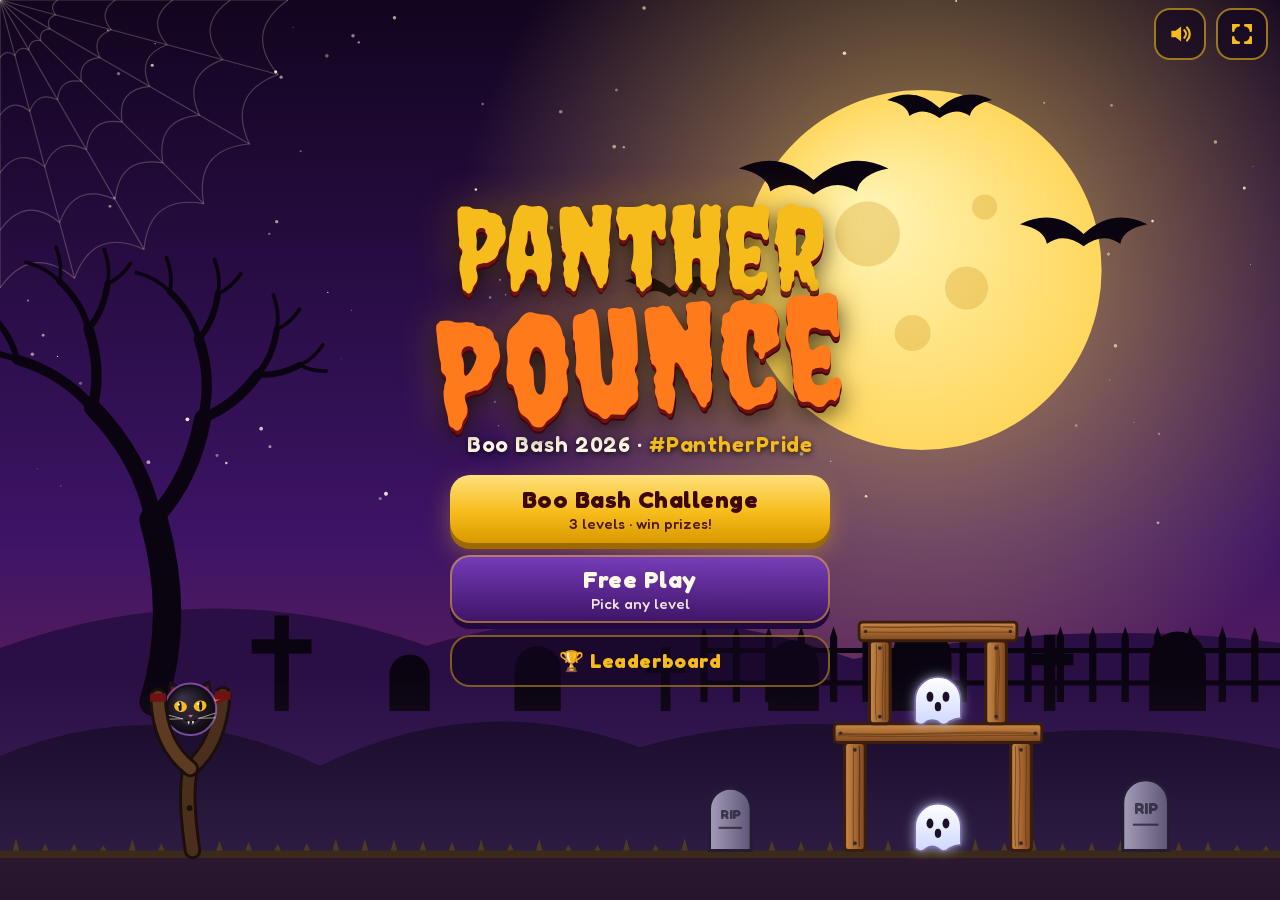
==== commit ca452f03: "Add offline support, pounce ability, keyboard aiming and low-power mode - sw.js caches every file (s" ====
--- a/index.html
+++ b/index.html
@@ -10,11 +10,13 @@
 
   <!-- "Add to Home Screen" support. iPhones don't allow the fullscreen
        button, so this is how the game goes full screen there. -->
+  <link rel="manifest" href="manifest.webmanifest">
   <meta name="mobile-web-app-capable" content="yes">
   <meta name="apple-mobile-web-app-capable" content="yes">
   <meta name="apple-mobile-web-app-status-bar-style" content="black-translucent">
   <meta name="apple-mobile-web-app-title" content="Panther Pounce">
-  <link rel="icon" href="data:,">
+  <link rel="apple-touch-icon" href="assets/icons/icon-180.png">
+  <link rel="icon" href="assets/icons/icon-192.png" type="image/png">
 
   <!-- Fonts are bundled so the game works with no internet. -->
   <link rel="preload" href="assets/fonts/creepster-latin.woff2" as="font" type="font/woff2" crossorigin>
@@ -26,7 +28,7 @@
   <script type="module" src="src/main.js"></script>
 </head>
 <body>
-  <canvas id="game" aria-label="Game area: drag back to aim the panther, let go to launch"></canvas>
+  <canvas id="game" aria-label="Game area: drag back to aim the panther and let go to launch, or use the arrow keys to aim and Space to launch. Tap or press Space again to pounce."></canvas>
 
   <div id="ui">
     <!-- In-game heads-up display. -->
@@ -40,6 +42,9 @@
         <svg viewBox="0 0 24 24" aria-hidden="true"><rect x="6" y="5" width="4" height="14" rx="1"/><rect x="14" y="5" width="4" height="14" rx="1"/></svg>
       </button>
     </header>
+
+    <!-- Hint shown on the first few shots. -->
+    <p class="toast" id="toast" role="status" hidden>Tap again to <strong>POUNCE!</strong></p>
 
     <section class="screen active" id="screen-loading" aria-label="Loading">
       <p class="loading-text">Waking the panther…</p>
--- a/src/styles.css
+++ b/src/styles.css
@@ -357,6 +357,27 @@
   stroke-width: 1.2;
   transform: scale(0.8);
   filter: none;
+}
+
+/* The "Tap again to POUNCE!" hint. */
+.toast {
+  position: absolute;
+  top: calc(18% + var(--safe-top));
+  left: 50%;
+  margin: 0;
+  padding: 10px 22px;
+  border-radius: 999px;
+  background: rgba(18, 5, 31, 0.8);
+  border: 2px solid var(--gold);
+  font-size: clamp(18px, 4vmin, 26px);
+  font-weight: 600;
+  white-space: nowrap;
+  transform: translateX(-50%);
+  animation: toast-bounce 0.6s ease-in-out infinite alternate;
+}
+.toast strong { color: var(--gold); font-family: var(--display-font); font-weight: 400; letter-spacing: 0.04em; }
+@keyframes toast-bounce {
+  to { transform: translateX(-50%) scale(1.08); }
 }
 
 /* --- Level select ----------------------------------------------------------- */
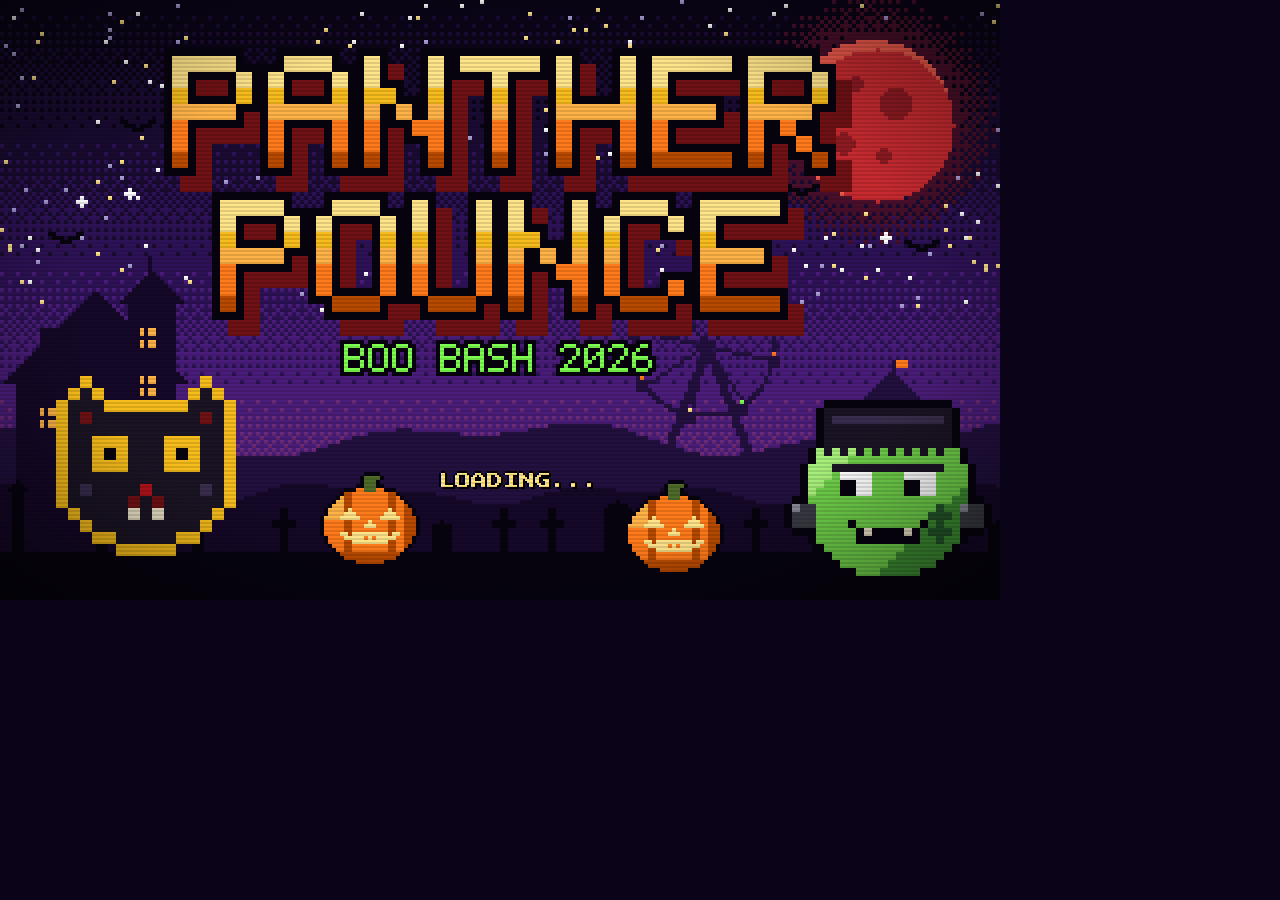
==== commit 8db41622: "Latest" ====
--- a/index.html
+++ b/index.html
@@ -1,333 +1,58 @@
 <!DOCTYPE html>
-<html lang="en">
+<html>
 <head>
-  <meta charset="utf-8">
-  <!-- viewport-fit=cover lets the game use the whole screen on phones with a notch. -->
-  <meta name="viewport" content="width=device-width, initial-scale=1, maximum-scale=1, user-scalable=no, viewport-fit=cover">
-  <title>Panther Pounce</title>
-  <meta name="description" content="Panther Pounce: a Halloween slingshot game for the GHCDS Boo Bash.">
-  <meta name="theme-color" content="#12051f">
-
-  <!-- "Add to Home Screen" support. iPhones don't allow the fullscreen
-       button, so this is how the game goes full screen there. -->
-  <link rel="manifest" href="manifest.webmanifest">
-  <meta name="mobile-web-app-capable" content="yes">
-  <meta name="apple-mobile-web-app-capable" content="yes">
-  <meta name="apple-mobile-web-app-status-bar-style" content="black-translucent">
-  <meta name="apple-mobile-web-app-title" content="Panther Pounce">
-  <link rel="apple-touch-icon" href="assets/icons/icon-180.png">
-  <link rel="icon" href="assets/icons/icon-192.png" type="image/png">
-
-  <!-- Fonts are bundled so the game works with no internet. -->
-  <link rel="preload" href="assets/fonts/creepster-latin.woff2" as="font" type="font/woff2" crossorigin>
-  <link rel="preload" href="assets/fonts/fredoka-latin-variable.woff2" as="font" type="font/woff2" crossorigin>
-  <link rel="stylesheet" href="src/styles.css">
-
-  <!-- All paths are relative (no leading "/"), so the game works from any
-       folder on any website, like thinkinbits.site/panther-pounce/. -->
-  <script type="module" src="src/main.js"></script>
+<meta name="viewport" content="width=device-width,initial-scale=1.0,maximum-scale=1.0,user-scalable=0">
+<title>Panther Pounce</title>
+<script type="text/javascript" src="cocos2d.js"></script>
+<link rel="stylesheet" type="text/css" href="css/theme.css" />
+<link rel="stylesheet" type="text/css" href="style.css" />
+<script defer src="js/config.js"></script>
+<script defer src="js/levels/world2.js"></script>
+<script defer src="js/core/events.js"></script>
+<script defer src="js/render/parallax.js"></script>
+<script defer src="js/render/spectators.js"></script>
+<script defer src="js/fx/trajectory.js"></script>
 </head>
 <body>
-  <canvas id="game" aria-label="Game area: drag back to aim the panther and let go to launch, or use the arrow keys to aim and Space to launch. Tap or press Space again to pounce."></canvas>
+<div id="main_div">
+  <div id="frontpage_div">
+    <div id="play_button">LOADING...</div>
+  </div>
 
-  <div id="ui">
-    <!-- In-game heads-up display. -->
-    <header class="hud" id="hud" hidden>
-      <div class="hud-left">
-        <span class="hud-level" id="hud-level"></span>
-        <span class="hud-score" id="hud-score" aria-live="off">0</span>
-      </div>
-      <div class="hud-panthers" id="hud-panthers" role="img"></div>
-      <button class="icon-button" data-action="pause" aria-label="Pause">
-        <svg viewBox="0 0 24 24" aria-hidden="true"><rect x="6" y="5" width="4" height="14" rx="1"/><rect x="14" y="5" width="4" height="14" rx="1"/></svg>
-      </button>
-    </header>
+  <div id="level_select_div"></div>
 
-    <!-- Hint shown on the first few shots. -->
-    <p class="toast" id="toast" role="status" hidden>Tap again to <strong>POUNCE!</strong></p>
+  <!-- Who's playing? (game.js show_name_entry) -->
+  <div id="name_div">
+    <div class="name_title">WHO'S POUNCING?</div>
+    <input id="name_input" type="text" maxlength="15" autocomplete="off" spellcheck="false" aria-label="Player name" onkeydown="if (event.key == 'Enter') submit_name();">
+    <div class="pp_button name_ok" onclick="submit_name();">START</div>
+    <div class="name_hint">TYPE YOUR NAME, THEN PRESS ENTER</div>
+  </div>
 
-    <section class="screen active" id="screen-loading" aria-label="Loading">
-      <p class="loading-text">Waking the panther…</p>
-    </section>
+  <!-- Level winners log (game.js show_winners) -->
+  <div id="winners_div"></div>
 
-    <section class="screen" id="screen-title" aria-label="Title">
-      <div class="panel title-panel">
-        <h1 class="logo">
-          <span class="logo-top">Panther</span>
-          <span class="logo-bottom">Pounce</span>
-        </h1>
-        <p class="tagline">Boo Bash 2026 · <span class="gold">#PantherPride</span></p>
-        <div class="menu">
-          <button class="button button-primary" data-action="play-challenge">
-            <span class="button-title">Boo Bash Challenge</span>
-            <span class="button-sub" id="challenge-sub">3 levels · win prizes!</span>
-          </button>
-          <button class="button button-secondary" data-action="show-levels" id="free-play-button">
-            <span class="button-title">Free Play</span>
-            <span class="button-sub">Pick any level</span>
-          </button>
-          <button class="button button-tertiary" data-action="leaderboard">
-            <span class="button-title">🏆 Leaderboard</span>
-          </button>
-        </div>
-        <p class="best-line" id="best-line"></p>
-        <p class="hint" id="ios-hint" hidden>Tip: tap Share → “Add to Home Screen” to play full screen.</p>
-      </div>
-    </section>
+  <div id="game_div">
+    <canvas id="viewport" width="2400px" height="600px"></canvas>
+    <div id="score_div"></div>
+    <div id="smoke_div"></div>
+    <div id="win_popup">
+      <div id="win_popup_inner" class="popup_inner"></div>
+      <div id="button_level_select" onclick="show_level_select();"></div>
+      <div id="button_game_init" onclick="game.init();"></div>
+      <div id="button_level_up" onclick="level_up();"></div>
+    </div>
 
-    <section class="screen" id="screen-levels" aria-label="Choose a level">
-      <div class="panel levels-panel">
-        <h2 class="screen-title">Choose a level</h2>
-        <div class="level-grid" id="level-grid"></div>
-        <div class="menu menu-row">
-          <button class="button button-secondary" data-action="menu"><span class="button-title">Back</span></button>
-        </div>
-      </div>
-    </section>
-
-    <section class="screen" id="screen-paused" aria-label="Paused">
-      <div class="panel">
-        <h2 class="screen-title">Paused</h2>
-        <div class="menu">
-          <button class="button button-primary" data-action="resume"><span class="button-title">Resume</span></button>
-          <button class="button button-secondary" data-action="retry" id="pause-retry"><span class="button-title">Restart level</span></button>
-          <button class="button button-secondary" data-action="menu"><span class="button-title">Quit to menu</span></button>
-        </div>
-      </div>
-    </section>
-
-    <section class="screen" id="screen-result" aria-label="Results">
-      <div class="panel results-panel">
-        <h2 class="screen-title" id="result-title">Level Cleared!</h2>
-        <p class="results-reason" id="result-reason"></p>
-        <div class="result-stars" id="result-stars"></div>
-        <div class="results-score">
-          <span class="results-label">Score</span>
-          <span class="results-value" id="result-score">0</span>
-          <span class="new-best" id="result-new-best" hidden>New best!</span>
-        </div>
-        <dl class="stats" id="result-stats"></dl>
-        <p class="next-tier" id="result-run" hidden></p>
-        <!-- Free play buttons -->
-        <div class="menu" id="result-free-menu">
-          <button class="button button-primary" id="result-next" data-action="next"><span class="button-title">Next level</span></button>
-          <button class="button button-secondary" id="result-retry" data-action="retry"><span class="button-title">Play again</span></button>
-          <button class="button button-secondary" data-action="show-levels"><span class="button-title">Levels</span></button>
-        </div>
-        <!-- Boo Bash Challenge: no retries, just keep going -->
-        <div class="menu" id="result-challenge-menu" hidden>
-          <button class="button button-primary" data-action="challenge-continue">
-            <span class="button-title" id="challenge-continue-title">Next level</span>
-            <span class="button-sub" id="challenge-continue-sub"></span>
-          </button>
-        </div>
-      </div>
-    </section>
-
-    <!-- End of a Boo Bash Challenge run. -->
-    <section class="screen" id="screen-run" aria-label="Challenge results">
-      <div class="panel results-panel">
-        <h2 class="screen-title">Challenge complete!</h2>
-        <p class="results-reason" id="run-reason"></p>
-        <div class="results-score">
-          <span class="results-label">Total score</span>
-          <span class="results-value" id="run-score">0</span>
-        </div>
-        <p class="next-tier" id="run-next-tier" hidden></p>
-        <dl class="stats" id="run-stats"></dl>
-        <div class="menu">
-          <button class="button button-primary" data-action="enter-initials" id="run-save" hidden>
-            <span class="button-title">Save your score!</span>
-            <span class="button-sub">You made the leaderboard</span>
-          </button>
-          <button class="button button-primary" data-action="play-challenge" id="run-play-again"><span class="button-title">Play again</span></button>
-          <button class="button button-secondary" data-action="menu"><span class="button-title">Menu</span></button>
-        </div>
-      </div>
-    </section>
-
-    <!-- Prize screen: big and clear so a booth volunteer can check it at a glance. -->
-    <section class="screen" id="screen-prize" aria-label="Prize">
-      <div class="panel prize-panel" id="prize-panel">
-        <div class="prize-main">
-          <p class="prize-kicker">You won</p>
-          <div class="prize-medal" id="prize-medal" aria-hidden="true"></div>
-          <h2 class="prize-tier" id="prize-tier">Gold Panther</h2>
-          <p class="prize-score"><span id="prize-score">0</span> points · <span id="prize-time">0:00</span></p>
-        </div>
-        <div class="prize-side">
-          <div class="prize-verify" id="prize-verify" role="group" aria-label="Prize verification for staff">
-            <div class="prize-verify-row">
-              <span class="prize-verify-label">Round</span>
-              <span class="prize-verify-value" id="prize-round">A-001</span>
-            </div>
-            <div class="prize-verify-row">
-              <span class="prize-verify-label">Code</span>
-              <span class="prize-verify-value prize-code" id="prize-code">XXXX</span>
-            </div>
-            <div class="prize-clock" id="prize-clock" aria-live="off"></div>
-            <div class="prize-claim" id="prize-claim">
-              <span class="prize-claim-fill" id="prize-claim-fill"></span>
-              <span class="prize-claim-text" id="prize-claim-text">Staff: hold here to claim</span>
-            </div>
-          </div>
-          <p class="prize-instructions">Show this screen at the prize table!</p>
-          <div class="menu">
-            <button class="button button-primary" data-action="prize-continue"><span class="button-title">Continue</span></button>
-          </div>
-        </div>
-      </div>
-    </section>
-
-    <!-- Arcade-style initials: three letters only, never a name. -->
-    <section class="screen" id="screen-initials" aria-label="Enter your initials">
-      <div class="panel">
-        <h2 class="screen-title">New high score!</h2>
-        <p class="results-reason">Enter 3 initials (no names!)</p>
-        <div class="initials" id="initials">
-          <div class="initial">
-            <button class="initial-step" data-action="initial-up" data-slot="0" aria-label="Next letter, first initial">▲</button>
-            <span class="initial-letter" id="initial-0" aria-live="polite">A</span>
-            <button class="initial-step" data-action="initial-down" data-slot="0" aria-label="Previous letter, first initial">▼</button>
-          </div>
-          <div class="initial">
-            <button class="initial-step" data-action="initial-up" data-slot="1" aria-label="Next letter, second initial">▲</button>
-            <span class="initial-letter" id="initial-1" aria-live="polite">A</span>
-            <button class="initial-step" data-action="initial-down" data-slot="1" aria-label="Previous letter, second initial">▼</button>
-          </div>
-          <div class="initial">
-            <button class="initial-step" data-action="initial-up" data-slot="2" aria-label="Next letter, third initial">▲</button>
-            <span class="initial-letter" id="initial-2" aria-live="polite">A</span>
-            <button class="initial-step" data-action="initial-down" data-slot="2" aria-label="Previous letter, third initial">▼</button>
-          </div>
-        </div>
-        <p class="form-message" id="initials-message" role="alert"></p>
-        <div class="menu menu-row">
-          <button class="button button-primary" data-action="initials-save"><span class="button-title">Save</span></button>
-          <button class="button button-secondary" data-action="initials-skip"><span class="button-title">Skip</span></button>
-        </div>
-      </div>
-    </section>
-
-    <section class="screen" id="screen-leaderboard" aria-label="Leaderboard">
-      <div class="panel board-panel">
-        <h2 class="screen-title">Leaderboard</h2>
-        <div class="tabs" role="tablist" aria-label="Which scores">
-          <button class="tab" role="tab" data-action="board-today" id="tab-today" aria-selected="true">Today</button>
-          <button class="tab" role="tab" data-action="board-all" id="tab-all" aria-selected="false">All time</button>
-        </div>
-        <ol class="board" id="board"></ol>
-        <p class="board-empty" id="board-empty" hidden>No scores yet. Be the first!</p>
-        <div class="menu menu-row">
-          <button class="button button-primary" data-action="play-challenge"><span class="button-title">Play</span></button>
-          <button class="button button-secondary" data-action="menu"><span class="button-title">Menu</span></button>
-        </div>
-      </div>
-    </section>
-
-    <!-- Staff mode. Opened by tapping the moon 5 times on the title screen. -->
-    <section class="screen" id="screen-pin" aria-label="Staff PIN">
-      <div class="panel pin-panel">
-        <h2 class="screen-title screen-title-small">Staff only</h2>
-        <div class="pin-dots" id="pin-dots" aria-live="polite" aria-label="PIN digits entered"></div>
-        <p class="form-message" id="pin-message" role="alert"></p>
-        <div class="keypad" id="keypad">
-          <button data-action="pin-digit" data-digit="1">1</button>
-          <button data-action="pin-digit" data-digit="2">2</button>
-          <button data-action="pin-digit" data-digit="3">3</button>
-          <button data-action="pin-digit" data-digit="4">4</button>
-          <button data-action="pin-digit" data-digit="5">5</button>
-          <button data-action="pin-digit" data-digit="6">6</button>
-          <button data-action="pin-digit" data-digit="7">7</button>
-          <button data-action="pin-digit" data-digit="8">8</button>
-          <button data-action="pin-digit" data-digit="9">9</button>
-          <button data-action="pin-back" aria-label="Delete">⌫</button>
-          <button data-action="pin-digit" data-digit="0">0</button>
-          <button data-action="pin-enter" aria-label="Enter">✓</button>
-        </div>
-        <div class="menu">
-          <button class="button button-secondary" data-action="menu"><span class="button-title">Cancel</span></button>
-        </div>
-      </div>
-    </section>
-
-    <section class="screen" id="screen-staff" aria-label="Staff settings">
-      <div class="panel staff-panel">
-        <h2 class="screen-title screen-title-small">Staff settings</h2>
-        <form class="staff-form" id="staff-form" autocomplete="off">
-          <fieldset>
-            <legend>Booth</legend>
-            <label>Station letter <small>(different on each device)</small>
-              <select name="station" id="staff-station"></select>
-            </label>
-            <label>Event word <small>(same on every device; used for prize codes)</small>
-              <input name="eventWord" type="text" autocomplete="off" maxlength="24" spellcheck="false">
-            </label>
-            <label class="check"><input name="kiosk" type="checkbox"> Kiosk mode <small>(return to title when idle)</small></label>
-            <label>Idle seconds before returning
-              <input name="kioskIdleSeconds" type="number" min="10" max="300" step="5" inputmode="numeric">
-            </label>
-            <label class="check"><input name="allowFreePlay" type="checkbox"> Show Free Play</label>
-          </fieldset>
-          <fieldset>
-            <legend>Boo Bash Challenge</legend>
-            <p class="staff-note">Levels in the Challenge <small>(same on every device)</small></p>
-            <div id="staff-levels"></div>
-            <div id="staff-tiers"></div>
-          </fieldset>
-          <fieldset>
-            <legend>Check a prize code</legend>
-            <div class="verify-grid">
-              <label>Round <input name="verifyRound" type="text" autocomplete="off" placeholder="B-047" spellcheck="false"></label>
-              <label>Score <input name="verifyScore" type="number" inputmode="numeric" min="0"></label>
-            </div>
-            <label>Date <input name="verifyDate" type="date"></label>
-            <p class="verify-result" id="verify-result" aria-live="polite"></p>
-          </fieldset>
-          <fieldset>
-            <legend>Prizes won on this device</legend>
-            <ol class="prize-log" id="prize-log"></ol>
-          </fieldset>
-          <fieldset>
-            <legend>Security and reset</legend>
-            <label>New PIN <small>(4–8 digits; leave blank to keep)</small>
-              <input name="newPin" type="password" autocomplete="new-password" inputmode="numeric" pattern="[0-9]*" maxlength="8">
-            </label>
-            <button type="button" class="button button-danger" data-action="staff-reset-scores" id="staff-reset-scores">
-              <span class="button-title">Reset leaderboard</span>
-            </button>
-          </fieldset>
-          <p class="form-message" id="staff-message" role="status"></p>
-          <div class="menu menu-row">
-            <button type="button" class="button button-primary" data-action="staff-save"><span class="button-title">Save</span></button>
-            <button type="button" class="button button-secondary" data-action="menu"><span class="button-title">Exit</span></button>
-          </div>
-        </form>
-      </div>
-    </section>
-
-    <!-- Always-visible corner buttons. -->
-    <div class="corner-buttons">
-      <button class="icon-button" id="mute-button" aria-label="Mute sound" aria-pressed="false">
-        <svg class="icon-sound-on" viewBox="0 0 24 24" aria-hidden="true"><path d="M4 9h4l5-4v14l-5-4H4z"/><path d="M16 8.5a5 5 0 0 1 0 7M18.5 6a8.5 8.5 0 0 1 0 12" fill="none" stroke="currentColor" stroke-width="2" stroke-linecap="round"/></svg>
-        <svg class="icon-sound-off" viewBox="0 0 24 24" aria-hidden="true"><path d="M4 9h4l5-4v14l-5-4H4z"/><path d="M16 9l6 6M22 9l-6 6" fill="none" stroke="currentColor" stroke-width="2" stroke-linecap="round"/></svg>
-      </button>
-      <button class="icon-button" id="fullscreen-button" aria-label="Full screen" hidden>
-        <svg viewBox="0 0 24 24" aria-hidden="true" fill="none" stroke="currentColor" stroke-width="2.4" stroke-linecap="round"><path d="M4 9V4h5M20 9V4h-5M4 15v5h5M20 15v5h-5"/></svg>
-      </button>
+    <div id="lose_popup">
+      <div id="lose_popup_inner" class="popup_inner"></div>
+      <div id="button_level_select_2" onclick="show_level_select();"></div>
+      <div id="button_game_init_2" onclick="game.init();"></div>
     </div>
   </div>
 
-  <!-- Shown on phones and tablets held upright. The game is played sideways. -->
-  <div id="rotate-prompt" aria-live="polite">
-    <svg class="rotate-icon" viewBox="0 0 120 120" aria-hidden="true">
-      <rect class="rotate-phone" x="38" y="18" width="44" height="84" rx="8"/>
-      <path class="rotate-arrow" d="M96 44a40 40 0 0 1 0 32M92 74l4 6 6-4"/>
-    </svg>
-    <p class="rotate-title">Turn your device sideways</p>
-    <p class="rotate-sub">Panther Pounce is played in landscape.</p>
-  </div>
+  <div id="preload_div" style="position:absolute;top:120px;left:0px;width:300px;height:250px;z-index:2;"></div>
+</div>
 
-  <noscript><p class="noscript">Panther Pounce needs JavaScript turned on.</p></noscript>
+<div id="overlay"></div>
 </body>
 </html>
--- a/css/theme.css
+++ b/css/theme.css
@@ -0,0 +1,49 @@
+/*
+ * Panther Pounce - Halloween theme: font + color palette.
+ * Load this before style.css. js/render/parallax.js reads these colors
+ * too, so changing a value here also recolors the animated sky.
+ */
+
+@font-face {
+  font-family: "Press Start 2P";
+  src: url("../fonts/PressStart2P-Regular.ttf") format("truetype");
+  font-display: swap;
+}
+
+:root {
+  /* night sky, top to bottom */
+  --pp-ink: #0b0418;
+  --pp-night: #1a0b33;
+  --pp-purple: #2e1257;
+  --pp-violet: #4b1d7a;
+  --pp-plum: #6b2a7a;
+
+  /* panther colors + spooky accents */
+  --pp-gold: #f6bc1b;
+  --pp-gold-hi: #ffe48a;
+  --pp-maroon: #701114;
+  --pp-charcoal: #58595b;
+  --pp-pumpkin: #ff7a1a;
+  --pp-pumpkin-lo: #b84a00;
+  --pp-toxic: #7cff4f;
+  --pp-ghost: #eae6ff;
+  --pp-window: #ffb347;
+
+  /* blood moon. For a golden harvest moon use the values in the comments. */
+  --pp-moon: #c62a2f;        /* #f6bc1b */
+  --pp-moon-hi: #ef5a4c;     /* #ffe48a */
+  --pp-moon-crater: #8e1a22; /* #c98a10 */
+  --pp-moon-glow: #ff3b3b;   /* #ffc94a */
+
+  /* scenery silhouettes, far to near */
+  --pp-sil-far: #22103f;
+  --pp-sil-mid: #150828;
+  --pp-sil-near: #07030f;
+  --pp-fog: #b9a7e6;
+
+  /* easter egg spectators (js/render/spectators.js) */
+  --pp-skin: #f4d2b8;
+  --pp-skin-shade: #cf9677;
+
+  --pp-font: "Press Start 2P", "Courier New", monospace;
+}
--- a/style.css
+++ b/style.css
@@ -0,0 +1,385 @@
+*
+{
+margin:0;
+padding:0;
+}
+
+@media (orientation: portrait)
+{ /* tablet and smaller */
+#overlay
+	{
+	position: absolute;
+	z-index: 9999;
+	width: 100%;
+	height:100%;
+	top: 0;
+	bottom: 0;
+	content: "";
+	background: var(--pp-ink) url(sprites/turndevice.png) center no-repeat;
+	background-size: contain;
+	image-rendering: pixelated;
+	}
+}
+
+body
+{
+//width:1000px;
+//height:600px;
+cursor: url('sprites/cursor_open.cur'), auto !important;
+color:#fff;
+background:var(--pp-ink);
+text-shadow:2px 2px 0 #000,-2px 0 0 #000,0 -2px 0 #000,2px 0 0 #000;
+font-family:var(--pp-font);
+overflow:hidden;
+overscroll-behavior:none;
+}
+
+#main_div
+{
+position:absolute;
+width:1000px;
+height:600px;
+overflow:hidden;
+transform-origin:0px 0px;
+image-rendering:pixelated;
+}
+
+/* Old-TV scanlines + dark corners. Purely decorative, never blocks clicks. */
+#main_div::after
+{
+content:"";
+position:absolute;
+left:0;top:0;width:100%;height:100%;
+z-index:20;
+pointer-events:none;
+background:
+  repeating-linear-gradient(to bottom, rgba(0,0,0,0) 0 2px, rgba(0,0,0,.12) 2px 4px),
+  radial-gradient(ellipse at center, rgba(0,0,0,0) 60%, rgba(0,0,0,.45) 100%);
+}
+
+.test
+{
+cursor: url('sprites/cursor_open.cur'), auto !important;
+}
+
+#score_div
+{
+position:absolute;
+top:12px;
+left:780px;
+width:200px;
+text-align:right;
+font-size:22px;
+color:var(--pp-gold-hi);
+}
+
+#win_popup
+{
+position:absolute;
+top:100px;
+left:500px;
+margin-left:-272px;
+width:545px;
+height:298px;
+background-image:url(sprites/win_popup.png);
+display:none;
+}
+
+#lose_popup
+{
+position:absolute;
+top:100px;
+left:500px;
+margin-left:-272px;
+width:541px;
+height:298px;
+background-image:url(sprites/lose_popup.png);
+display:none;
+}
+
+.popup_inner
+{
+position:absolute;
+top:27px;
+left:10px;
+width:520px;
+height:200px;
+text-align:center;
+font-size:22px;
+line-height:1.7;
+color:var(--pp-gold-hi);
+}
+
+#level_select_div td
+{
+border:4px solid var(--pp-pumpkin);
+background:var(--pp-night);
+box-shadow:inset -4px -4px 0 var(--pp-ink), inset 4px 4px 0 var(--pp-violet);
+width:120px;
+height:120px;
+font-size:24px;
+text-align:center;
+color:var(--pp-gold-hi);
+}
+
+#level_select_div td:hover
+{
+background:var(--pp-violet);
+border-color:var(--pp-gold);
+}
+
+/* World 2 tiles glow zombie green */
+#level_select_div .world-2 td
+{
+border-color:var(--pp-toxic);
+}
+
+#level_select_div .world-2 td:hover
+{
+border-color:var(--pp-gold);
+}
+
+/* Arrows to switch between worlds (big levels) */
+.world_arrow
+{
+position:absolute;top:210px;width:72px;height:96px;
+background:var(--pp-gold);
+box-shadow:0 0 0 4px var(--pp-ink), inset -4px -4px 0 var(--pp-pumpkin-lo);
+cursor:pointer;
+}
+
+.world_arrow:hover
+{
+filter:brightness(1.15);
+}
+
+.world_arrow::after
+{
+content:"";position:absolute;top:24px;border-top:24px solid transparent;border-bottom:24px solid transparent;
+}
+
+.world_prev
+{
+left:28px;
+}
+
+.world_prev::after
+{
+left:20px;border-right:28px solid var(--pp-ink);
+}
+
+.world_next
+{
+right:28px;
+}
+
+.world_next::after
+{
+left:24px;border-left:28px solid var(--pp-ink);
+}
+
+/* Who's pouncing? name screen, and the winners log */
+#name_div, #winners_div
+{
+position:absolute;top:30px;left:30px;width:940px;height:520px;border:6px solid var(--pp-pumpkin);background:var(--pp-purple);box-shadow:inset 0 0 0 6px var(--pp-ink), 0 0 0 6px var(--pp-ink);font-size:24px;text-align:center;z-index:4;display:none;
+}
+
+.name_title
+{
+margin-top:110px;font-size:32px;color:var(--pp-gold);
+}
+
+#name_input
+{
+display:block;margin:40px auto 0;width:560px;padding:14px 0;
+font:28px var(--pp-font);text-align:center;color:var(--pp-gold-hi);text-shadow:none;
+background:var(--pp-night);border:4px solid var(--pp-pumpkin);outline:none;
+box-shadow:inset -4px -4px 0 var(--pp-ink), inset 4px 4px 0 var(--pp-violet);
+-webkit-user-select:text;user-select:text;
+}
+
+#name_input:focus
+{
+border-color:var(--pp-gold);
+}
+
+.name_hint
+{
+margin-top:28px;font-size:12px;color:var(--pp-ghost);
+}
+
+.pp_button
+{
+display:inline-block;padding:12px 20px;font-size:16px;color:var(--pp-ink);text-shadow:none;
+background:var(--pp-gold);box-shadow:0 0 0 4px var(--pp-ink), inset -4px -4px 0 var(--pp-pumpkin-lo);cursor:pointer;
+}
+
+.pp_button:hover
+{
+filter:brightness(1.15);
+}
+
+.name_ok
+{
+margin-top:32px;font-size:20px;
+}
+
+#player_tag
+{
+position:absolute;top:14px;left:18px;font-size:11px;line-height:1.6;text-align:left;color:var(--pp-ghost);cursor:pointer;
+}
+
+#player_tag span
+{
+font-size:14px;color:var(--pp-gold-hi);
+}
+
+#winners_button
+{
+position:absolute;top:12px;right:16px;padding:8px 10px;font-size:12px;
+}
+
+#winners_div
+{
+z-index:5;padding-top:30px;box-sizing:border-box;color:var(--pp-gold);
+}
+
+.winners_table
+{
+border-collapse:collapse;font-size:16px;color:var(--pp-ghost);
+}
+
+.winners_table th
+{
+padding:0 22px 10px;font-size:12px;color:var(--pp-pumpkin);border-bottom:4px solid var(--pp-pumpkin);
+}
+
+.winners_table td
+{
+padding:8px 22px 0;
+}
+
+.winners_back
+{
+position:absolute;bottom:24px;left:50%;transform:translateX(-50%);
+}
+
+.win_who
+{
+font-size:14px;color:var(--pp-ghost);
+}
+
+#smoke_div
+{
+position:absolute;
+width:32px;
+height:32px;
+background-image:url(sprites/smoke_big.png);
+display:none;
+}
+
+#frontpage_div
+{
+position:absolute;z-index:2;width:1000px;height:600px;background:var(--pp-ink) url(sprites/title.png) 0 0 / 100% 100% no-repeat;
+}
+
+#play_button
+{
+position:absolute;top:440px;left:435px;width:168px;height:82px;font-size:16px;line-height:82px;text-align:center;color:var(--pp-gold-hi);
+}
+
+#play_button img
+{
+display:block;
+}
+
+#level_select_div
+{
+position:absolute;top:30px;left:30px;width:940px;height:520px;border:6px solid var(--pp-pumpkin);background:var(--pp-purple);box-shadow:inset 0 0 0 6px var(--pp-ink), 0 0 0 6px var(--pp-ink);font-size:24px;z-index:3;display:none;
+}
+
+#game_div
+{
+position:relative;width:1000px;height:600px;background-image:url(sprites/bg.png);background-position:-111px 0px;
+}
+
+/* Animated night sky from js/render/parallax.js (bg.png shows if it can't run) */
+#bg_canvas
+{
+position:absolute;left:0;top:0;width:1000px;height:600px;pointer-events:none;image-rendering:pixelated;
+}
+
+#viewport
+{
+position:relative;
+margin-left:0px;
+/* the game handles every drag itself: no page scrolling, zooming or pull-to-refresh */
+touch-action:none;
+}
+
+/* Aiming arc and other effects, drawn on top of the game (js/fx/) */
+#fx_canvas
+{
+position:absolute;left:0;top:0;width:1000px;height:600px;pointer-events:none;
+}
+
+#aim_toggle
+{
+position:absolute;top:12px;left:12px;
+padding:8px 10px;
+font:12px var(--pp-font);
+color:var(--pp-ink);
+text-shadow:none;
+background:var(--pp-gold);
+border:0;
+box-shadow:0 0 0 3px var(--pp-ink), inset -3px -3px 0 var(--pp-pumpkin-lo);
+cursor:pointer;
+}
+
+#aim_toggle.is-off
+{
+background:var(--pp-charcoal);
+color:var(--pp-ghost);
+box-shadow:0 0 0 3px var(--pp-ink), inset -3px -3px 0 var(--pp-ink);
+}
+
+#aim_toggle:hover
+{
+filter:brightness(1.15);
+}
+
+#aim_toggle:focus-visible
+{
+outline:3px solid var(--pp-toxic);
+outline-offset:3px;
+}
+
+#button_level_select
+{
+position:absolute;top:206px;left:65px;width:100px;height:94px;
+}
+
+#button_game_init
+{
+position:absolute;top:206px;left:374px;width:100px;height:94px;
+}
+
+#button_level_up
+{
+position:absolute;top:206px;left:219px;width:100px;height:94px;
+}
+
+#button_level_select_2
+{
+position:absolute;top:206px;left:163px;width:100px;height:94px;
+}
+
+#button_game_init_2
+{
+position:absolute;top:206px;left:317px;width:100px;height:94px;
+}
+
+#moregames
+{
+position:absolute;top:0px;left:442px;background:#9f0;font-size:17px;border-radius:6px;border:2px solid #000;padding:0px 10px 0px 10px;cursor:pointer;color:#fff;z-index:5;
+}
